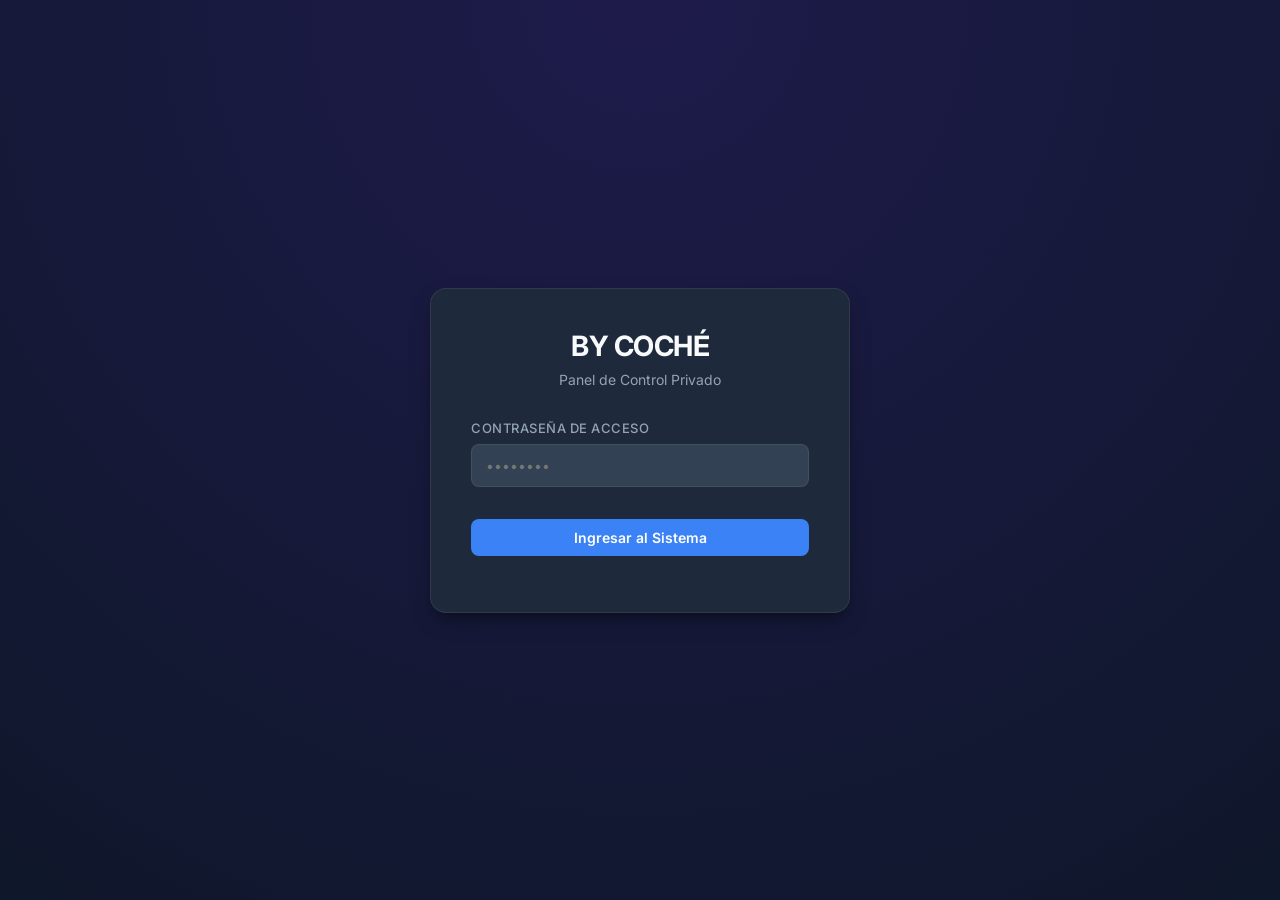
==== admin.html @ c4608d50 "Update admin.html" ====
<!DOCTYPE html>
<html lang="es">
<head>
<meta charset="UTF-8">
<meta name="viewport" content="width=device-width, initial-scale=1.0">
<title>BY COCHÉ — Panel de Administración</title>
<link rel="preconnect" href="https://fonts.googleapis.com">
<link href="https://fonts.googleapis.com/css2?family=Inter:wght@400;500;600;700&display=swap" rel="stylesheet">
<style>
  :root {
    --bg-main: #0f172a;
    --bg-card: #1e293b;
    --bg-input: #334155;
    --text-main: #f8fafc;
    --text-muted: #94a3b8;
    --accent: #3b82f6;
    --accent-hover: #2563eb;
    --success: #10b981;
    --danger: #ef4444;
    --border: rgba(255, 255, 255, 0.08);
  }

  * { box-sizing: border-box; }
  
  body {
    margin: 0;
    background-color: var(--bg-main);
    color: var(--text-main);
    font-family: 'Inter', sans-serif;
    -webkit-font-smoothing: antialiased;
  }

  /* ---------- PANTALLA DE LOGIN ---------- */
  #login-screen {
    min-height: 100vh;
    display: flex;
    align-items: center;
    justify-content: center;
    padding: 24px;
    background: radial-gradient(circle at top, #1e1b4b 0%, #0f172a 100%);
  }

  .login-card {
    background: var(--bg-card);
    border: 1px solid var(--border);
    padding: 40px;
    border-radius: 16px;
    width: 100%;
    max-width: 420px;
    box-shadow: 0 10px 25px -5px rgba(0, 0, 0, 0.3), 0 8px 10px -6px rgba(0, 0, 0, 0.3);
    text-align: center;
  }

  .login-card h1 {
    font-size: 28px;
    font-weight: 700;
    margin: 0 0 8px 0;
    letter-spacing: -0.5px;
  }

  .login-card p {
    color: var(--text-muted);
    font-size: 14px;
    margin: 0 0 32px 0;
  }

  /* ---------- LAYOUT PRINCIPAL ---------- */
  #admin-panel {
    max-width: 1200px;
    margin: 0 auto;
    padding: 40px 24px;
  }

  .header-actions {
    display: flex;
    justify-content: space-between;
    align-items: center;
    margin-bottom: 40px;
    border-bottom: 1px solid var(--border);
    padding-bottom: 20px;
  }

  .header-actions h2 {
    font-size: 24px;
    font-weight: 700;
    margin: 0;
    letter-spacing: -0.5px;
  }

  /* ---------- COMPONENTES DE CONTROL ---------- */
  .btn {
    font-family: inherit;
    font-size: 14px;
    font-weight: 600;
    padding: 10px 20px;
    border-radius: 8px;
    border: none;
    cursor: pointer;
    transition: all 0.2s ease;
    display: inline-flex;
    align-items: center;
    gap: 8px;
  }

  .btn-primary {
    background-color: var(--accent);
    color: #fff;
  }

  .btn-primary:hover {
    background-color: var(--accent-hover);
  }

  .btn-secondary {
    background-color: transparent;
    color: var(--text-main);
    border: 1px solid var(--border);
  }

  .btn-secondary:hover {
    background-color: rgba(255, 255, 255, 0.05);
  }

  .btn-danger {
    background-color: rgba(239, 68, 68, 0.15);
    color: #f87171;
  }

  .btn-danger:hover {
    background-color: var(--danger);
    color: #fff;
  }

  /* ---------- FORMULARIOS E INPUTS ---------- */
  .form-group {
    margin-bottom: 20px;
    display: flex;
    flex-direction: column;
    gap: 8px;
  }

  label {
    font-size: 13px;
    font-weight: 500;
    color: var(--text-muted);
    text-transform: uppercase;
    letter-spacing: 0.5px;
  }

  input, select, textarea {
    font-family: inherit;
    background-color: var(--bg-input);
    border: 1px solid var(--border);
    color: var(--text-main);
    padding: 12px 14px;
    border-radius: 8px;
    font-size: 14px;
    outline: none;
    transition: border-color 0.2s ease;
    width: 100%;
  }

  input:focus, select:focus, textarea:focus {
    border-color: var(--accent);
  }

  /* ---------- TABLA DE PRODUCTOS ---------- */
  .table-container {
    background-color: var(--bg-card);
    border: 1px solid var(--border);
    border-radius: 12px;
    overflow: hidden;
    box-shadow: 0 4px 6px -1px rgba(0, 0, 0, 0.1);
  }

  table {
    width: 100%;
    border-collapse: collapse;
    text-align: left;
    font-size: 14px;
  }

  th {
    background-color: rgba(0, 0, 0, 0.2);
    color: var(--text-muted);
    font-weight: 600;
    padding: 16px;
    border-bottom: 1px solid var(--border);
    text-transform: uppercase;
    font-size: 12px;
    letter-spacing: 0.5px;
  }

  td {
    padding: 16px;
    border-bottom: 1px solid var(--border);
    vertical-align: middle;
  }

  tr:last-child td {
    border-bottom: none;
  }

  tr:hover td {
    background-color: rgba(255, 255, 255, 0.02);
  }

  .img-preview {
    width: 48px;
    height: 48px;
    object-fit: cover;
    border-radius: 6px;
    background-color: var(--bg-input);
    border: 1px solid var(--border);
  }

  .badge {
    display: inline-flex;
    padding: 4px 8px;
    border-radius: 6px;
    font-size: 12px;
    font-weight: 500;
    text-transform: capitalize;
    background-color: rgba(255, 255, 255, 0.08);
  }

  .action-buttons {
    display: flex;
    gap: 8px;
  }

  /* ---------- MODAL ---------- */
  .modal-overlay {
    position: fixed;
    top: 0; left: 0; right: 0; bottom: 0;
    background-color: rgba(15, 23, 42, 0.8);
    backdrop-filter: blur(4px);
    display: flex;
    align-items: center;
    justify-content: center;
    z-index: 1000;
    opacity: 0; pointer-events: none;
    transition: opacity 0.2s ease;
    padding: 20px;
  }

  .modal-overlay.active {
    opacity: 1;
    pointer-events: auto;
  }

  .modal-content {
    background-color: var(--bg-card);
    border: 1px solid var(--border);
    border-radius: 16px;
    width: 100%;
    max-width: 550px;
    max-height: 90vh;
    overflow-y: auto;
    padding: 32px;
    box-shadow: 0 20px 25px -5px rgba(0, 0, 0, 0.5);
    position: relative;
  }

  .modal-header {
    display: flex;
    justify-content: space-between;
    align-items: center;
    margin-bottom: 24px;
  }

  .modal-header h3 {
    margin: 0;
    font-size: 20px;
    font-weight: 700;
    letter-spacing: -0.5px;
  }

  .modal-footer {
    display: flex;
    justify-content: flex-end;
    gap: 12px;
    margin-top: 32px;
  }

  .modal-msg {
    font-size: 13px;
    font-weight: 500;
    margin-top: 12px;
  }
  .modal-msg.error { color: var(--danger); }
  .modal-msg.ok { color: var(--success); }

  .loading-msg {
    text-align: center;
    padding: 40px;
    color: var(--text-muted);
    font-weight: 500;
  }
</style>
</head>
<body>

<div id="login-screen">
  <div class="login-card">
    <h1>BY COCHÉ</h1>
    <p>Panel de Control Privado</p>
    <div class="form-group" style="text-align: left;">
      <label for="pass-input">Contraseña de acceso</label>
      <input type="password" id="pass-input" placeholder="••••••••" onkeydown="if(event.key==='Enter') verifyLogin()">
    </div>
    <button class="btn btn-primary" onclick="verifyLogin()" style="width: 100%; justify-content: center; margin-top: 12px;">
      Ingresar al Sistema
    </button>
    <div id="login-err" class="modal-msg error" style="margin-top: 16px;"></div>
  </div>
</div>

<div id="admin-panel" style="display:none;">
  <div class="header-actions">
    <div>
      <h2>Gestión de Inventario</h2>
      <p style="color: var(--text-muted); margin: 4px 0 0 0; font-size: 14px;">Administra los artículos de tu catálogo en tiempo real.</p>
    </div>
    <button class="btn btn-primary" onclick="openCreateModal()">
      <svg width="16" height="16" viewBox="0 0 24 24" fill="none" stroke="currentColor" stroke-width="2.5"><line x1="12" y1="5" x2="12" y2="19"></line><line x1="5" y1="12" x2="19" y2="12"></line></svg>
      Agregar Producto
    </button>
  </div>

  <div class="table-container">
    <table id="products-table">
      <thead>
        <tr>
          <th style="width: 80px;">Imagen</th>
          <th>Artículo</th>
          <th>Categoría</th>
          <th>Precio</th>
          <th style="width: 100px;">Stock</th>
          <th style="width: 160px; text-align: right;">Acciones</th>
        </tr>
      </thead>
      <tbody id="table-body">
        </tbody>
    </table>
    <div id="loading-placeholder" class="loading-msg">Cargando productos de la base de datos...</div>
  </div>
</div>

<div class="modal-overlay" id="product-modal">
  <div class="modal-content">
    <div class="modal-header">
      <h3 id="modal-title">Editar Producto</h3>
      <button class="btn btn-secondary" onclick="closeModal()" style="padding: 6px 10px;">✕</button>
    </div>
    
    <input type="hidden" id="prod-id">
    
    <div class="form-group">
      <label for="prod-nombre">Nombre del Producto *</label>
      <input type="text" id="prod-nombre" placeholder="Ej. Sábanas de Algodón Premium">
    </div>

    <div style="display: grid; grid-template-columns: 1fr 1fr; gap: 16px;">
      <div class="form-group">
        <label for="prod-precio">Precio (₡) *</label>
        <input type="number" id="prod-precio" placeholder="0">
      </div>
      <div class="form-group">
        <label for="prod-stock">Unidades en Stock</label>
        <input type="number" id="prod-stock" placeholder="0">
      </div>
    </div>

    <div class="form-group">
      <label for="prod-categoria">Categoría del Artículo</label>
      <select id="prod-categoria">
        <option value="ropa-cama">Ropa de Cama</option>
        <option value="casual">Ropa Casual</option>
        <option value="deportiva">Ropa Deportiva</option>
        <option value="otros">Otros Textiles</option>
      </select>
    </div>

    <div class="form-group">
      <label for="prod-imagen">URL de la Imagen (Enlace Directo ImgBB)</label>
      <input type="text" id="prod-imagen" placeholder="https://i.ibb.co/.../imagen.jpg">
    </div>

    <div class="form-group">
      <label for="prod-descripcion">Descripción del Artículo</label>
      <textarea id="prod-descripcion" rows="3" placeholder="Detalles, tallas, materiales disponibles..."></textarea>
    </div>

    <div id="modal-msg" class="modal-msg"></div>

    <div class="modal-footer">
      <button class="btn btn-secondary" onclick="closeModal()">Cancelar</button>
      <button class="btn btn-primary" onclick="saveProduct()">Guardar Cambios</button>
    </div>
  </div>
</div>

<script>
  // Cambiar esta URL por la de tu túnel activo de Cloudflare cuando se reinicie
  const API_URL = "https://lex-salas.github.io/By-Coch-/api/products"; 

  function verifyLogin(){
    const pass = document.getElementById('pass-input').value;
    if(pass === "coché2024" || pass === "coché2026"){ 
      document.getElementById('login-screen').style.display = 'none';
      document.getElementById('admin-panel').style.display = 'block';
      loadProducts();
    } else {
      document.getElementById('login-err').textContent = "Contraseña incorrecta. Inténtalo de nuevo.";
    }
  }

  async function loadProducts(){
    const tbody = document.getElementById('table-body');
    const placeholder = document.getElementById('loading-placeholder');
    try {
      const res = await fetch(API_URL);
      if(!res.ok) throw new Error('No se pudo mapear la respuesta');
      const products = await res.json();
      
      tbody.innerHTML = '';
      placeholder.style.display = 'none';

      if(products.length === 0){
        tbody.innerHTML = `<tr><td colspan="6" style="text-align:center; color:var(--text-muted); padding:32px;">No hay productos registrados en el inventario.</td></tr>`;
        return;
      }

      products.forEach(p => {
        const tr = document.createElement('tr');
        tr.innerHTML = `
          <td><img src="${p.imagen || 'https://via.placeholder.com/150'}" class="img-preview" alt=""></td>
          <td style="font-weight:600;">${p.nombre}</td>
          <td><span class="badge">${p.categoria || 'Textil'}</span></td>
          <td style="font-weight:600; color:var(--success)">₡${Number(p.precio).toLocaleString()}</td>
          <td><span style="font-weight:500; color: ${p.stock > 0 ? 'var(--text-main)' : 'var(--danger)'}">${p.stock ?? 0} uds</span></td>
          <td style="text-align: right;">
            <div class="action-buttons" style="justify-content: flex-end;">
              <button class="btn btn-secondary" style="padding: 6px 12px; font-size:12px;" onclick="openEditModal('${p.id}', '${escapeHtml(p.nombre)}', ${p.precio}, '${p.categoria || ''}', '${p.imagen || ''}', '${escapeHtml(p.descripcion || '')}', ${p.stock ?? ''})">Editar</button>
              <button class="btn btn-danger" style="padding: 6px 12px; font-size:12px;" onclick="deleteProduct('${p.id}')">Eliminar</button>
            </div>
          </td>
        `;
        tbody.appendChild(tr);
      });
    } catch(err) {
      console.error(err);
      placeholder.textContent = 'Error al conectar con el servidor backend. Revisa el túnel de Cloudflare.';
      placeholder.className = 'loading-msg error';
    }
  }

  function openCreateModal(){
    document.getElementById('modal-title').textContent = 'Agregar Nuevo Artículo';
    document.getElementById('prod-id').value = '';
    document.getElementById('prod-nombre').value = '';
    document.getElementById('prod-precio').value = '';
    document.getElementById('prod-stock').value = '';
    document.getElementById('prod-categoria').value = 'ropa-cama';
    document.getElementById('prod-imagen').value = '';
    document.getElementById('prod-descripcion').value = '';
    document.getElementById('modal-msg').textContent = '';
    document.getElementById('product-modal').classList.add('active');
  }

  function openEditModal(id, nombre, precio, categoria, imagen, descripcion, stock){
    document.getElementById('modal-title').textContent = 'Modificar Artículo';
    document.getElementById('prod-id').value = id;
    document.getElementById('prod-nombre').value = nombre;
    document.getElementById('prod-precio').value = precio;
    document.getElementById('prod-stock').value = stock !== 'undefined' ? stock : '';
    document.getElementById('prod-categoria').value = categoria || 'ropa-cama';
    document.getElementById('prod-imagen').value = imagen;
    document.getElementById('prod-descripcion').value = descripcion !== 'undefined' ? descripcion : '';
    document.getElementById('modal-msg').textContent = '';
    document.getElementById('product-modal').classList.add('active');
  }

  function closeModal(){
    document.getElementById('product-modal').classList.remove('active');
  }

  async function saveProduct(){
    const id = document.getElementById('prod-id').value;
    const nombre = document.getElementById('prod-nombre').value.trim();
    const precio = document.getElementById('prod-precio').value;
    const stockVal = document.getElementById('prod-stock').value;
    const categoria = document.getElementById('prod-categoria').value;
    const imagen = document.getElementById('prod-imagen').value.trim();
    const descripcion = document.getElementById('prod-descripcion').value.trim();
    const msgEl = document.getElementById('modal-msg');

    if(!nombre || !precio){
      msgEl.textContent = 'El nombre y el precio son obligatorios';
      msgEl.className = 'modal-msg error';
      return;
    }

    const payload = { nombre, precio: Number(precio), categoria, imagen, descripcion };
    if(stockVal !== '') payload.stock = Number(stockVal);

    try {
      msgEl.textContent = 'Guardando en la base de datos...';
      msgEl.className = 'modal-msg';

      const url = id ? `${API_URL}/${id}` : API_URL;
      const method = id ? 'PUT' : 'POST';

      const res = await fetch(url, {
        method,
        headers: { 'Content-Type': 'application/json' },
        body: JSON.stringify(payload)
      });

      if(!res.ok) throw new Error('Error en el guardado HTTP');

      msgEl.textContent = '¡Cambios guardados con éxito! ✓';
      msgEl.className = 'modal-msg ok';
      await loadProducts();
      setTimeout(closeModal, 600);
    } catch(err) {
      console.error(err);
      msgEl.textContent = 'Error crítico al procesar. Verifica el estado de la API.';
      msgEl.className = 'modal-msg error';
    }
  }

  async function deleteProduct(id){
    if(!confirm('¿Estás seguro de que deseas eliminar permanentemente este artículo?')) return;
    try {
      const res = await fetch(`${API_URL}/${id}`, { method: 'DELETE' });
      if(!res.ok) throw new Error('Error al remover el nodo');
      await loadProducts();
    } catch(err) {
      console.error(err);
      alert('Imposible eliminar el artículo. Confirma la conexión con tu VPS.');
    }
  }

  function escapeHtml(str) {
    if(!str) return '';
    return str.replace(/&/g, "&amp;").replace(/</g, "&lt;").replace(/>/g, "&gt;").replace(/"/g, "&quot;").replace(/'/g, "&#039;");
  }
</script>
</body>
</html>
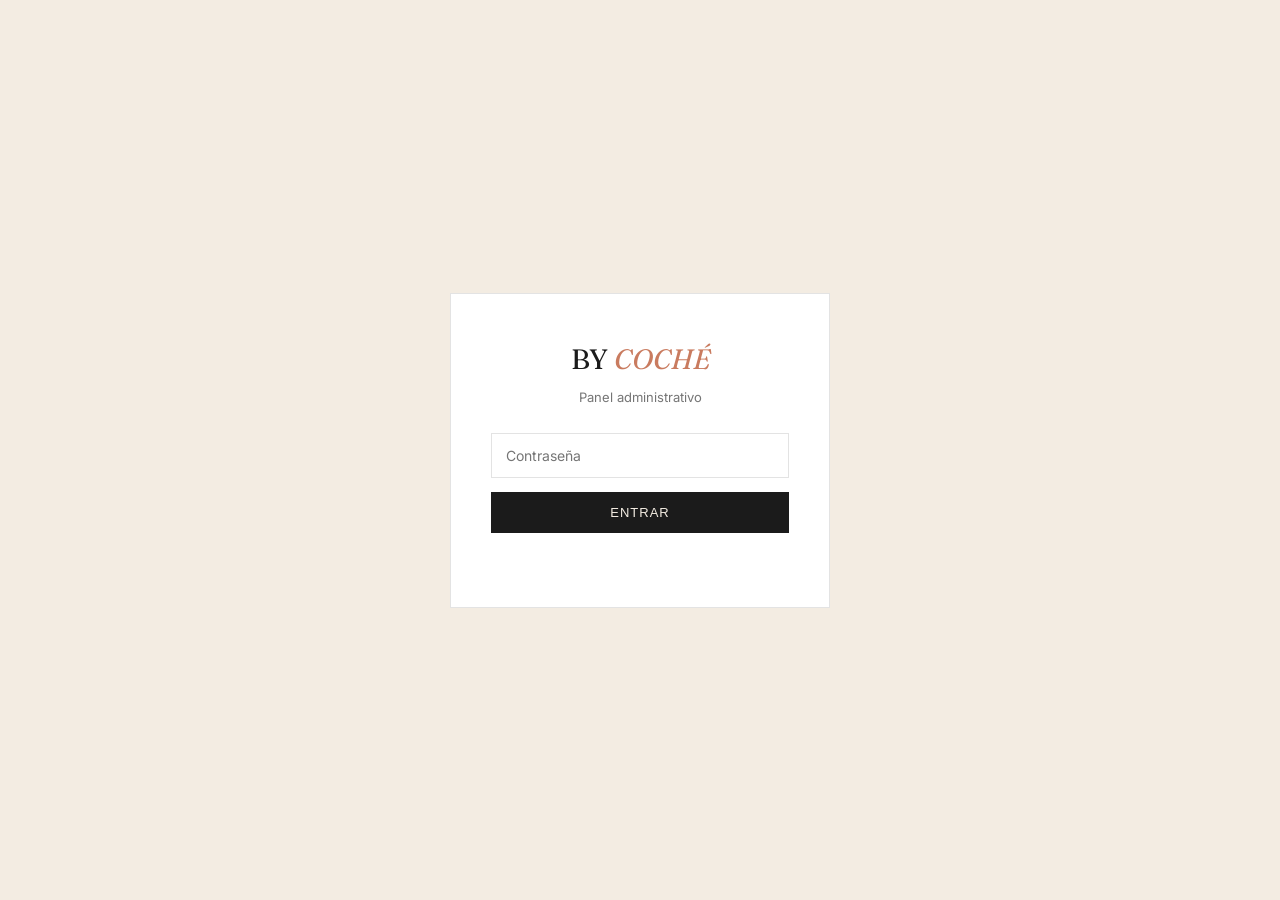
==== commit ca89bd88: "Refactor admin panel HTML structure and styles" ====
--- a/admin.html
+++ b/admin.html
@@ -3,510 +3,450 @@
 <head>
 <meta charset="UTF-8">
 <meta name="viewport" content="width=device-width, initial-scale=1.0">
-<title>BY COCHÉ — Panel de Administración</title>
+<title>BY COCHÉ — Panel Admin</title>
 <link rel="preconnect" href="https://fonts.googleapis.com">
-<link href="https://fonts.googleapis.com/css2?family=Inter:wght@400;500;600;700&display=swap" rel="stylesheet">
+<link href="https://fonts.googleapis.com/css2?family=Fraunces:ital,opsz,wght@0,9..144,400..700;1,9..144,400..500&family=Inter:wght@400;500;600;700&display=swap" rel="stylesheet">
 <style>
-  :root {
-    --bg-main: #0f172a;
-    --bg-card: #1e293b;
-    --bg-input: #334155;
-    --text-main: #f8fafc;
-    --text-muted: #94a3b8;
-    --accent: #3b82f6;
-    --accent-hover: #2563eb;
-    --success: #10b981;
-    --danger: #ef4444;
-    --border: rgba(255, 255, 255, 0.08);
-  }
-
-  * { box-sizing: border-box; }
-  
-  body {
-    margin: 0;
-    background-color: var(--bg-main);
-    color: var(--text-main);
-    font-family: 'Inter', sans-serif;
-    -webkit-font-smoothing: antialiased;
-  }
-
-  /* ---------- PANTALLA DE LOGIN ---------- */
-  #login-screen {
-    min-height: 100vh;
-    display: flex;
-    align-items: center;
-    justify-content: center;
-    padding: 24px;
-    background: radial-gradient(circle at top, #1e1b4b 0%, #0f172a 100%);
-  }
-
-  .login-card {
-    background: var(--bg-card);
-    border: 1px solid var(--border);
-    padding: 40px;
-    border-radius: 16px;
-    width: 100%;
-    max-width: 420px;
-    box-shadow: 0 10px 25px -5px rgba(0, 0, 0, 0.3), 0 8px 10px -6px rgba(0, 0, 0, 0.3);
-    text-align: center;
-  }
-
-  .login-card h1 {
-    font-size: 28px;
-    font-weight: 700;
-    margin: 0 0 8px 0;
-    letter-spacing: -0.5px;
-  }
-
-  .login-card p {
-    color: var(--text-muted);
-    font-size: 14px;
-    margin: 0 0 32px 0;
-  }
-
-  /* ---------- LAYOUT PRINCIPAL ---------- */
-  #admin-panel {
-    max-width: 1200px;
-    margin: 0 auto;
-    padding: 40px 24px;
-  }
-
-  .header-actions {
-    display: flex;
-    justify-content: space-between;
-    align-items: center;
-    margin-bottom: 40px;
-    border-bottom: 1px solid var(--border);
-    padding-bottom: 20px;
-  }
-
-  .header-actions h2 {
-    font-size: 24px;
-    font-weight: 700;
-    margin: 0;
-    letter-spacing: -0.5px;
-  }
-
-  /* ---------- COMPONENTES DE CONTROL ---------- */
-  .btn {
-    font-family: inherit;
-    font-size: 14px;
-    font-weight: 600;
-    padding: 10px 20px;
-    border-radius: 8px;
-    border: none;
-    cursor: pointer;
-    transition: all 0.2s ease;
-    display: inline-flex;
-    align-items: center;
-    gap: 8px;
-  }
-
-  .btn-primary {
-    background-color: var(--accent);
-    color: #fff;
-  }
-
-  .btn-primary:hover {
-    background-color: var(--accent-hover);
-  }
-
-  .btn-secondary {
-    background-color: transparent;
-    color: var(--text-main);
-    border: 1px solid var(--border);
-  }
-
-  .btn-secondary:hover {
-    background-color: rgba(255, 255, 255, 0.05);
-  }
-
-  .btn-danger {
-    background-color: rgba(239, 68, 68, 0.15);
-    color: #f87171;
-  }
-
-  .btn-danger:hover {
-    background-color: var(--danger);
-    color: #fff;
-  }
-
-  /* ---------- FORMULARIOS E INPUTS ---------- */
-  .form-group {
-    margin-bottom: 20px;
-    display: flex;
-    flex-direction: column;
-    gap: 8px;
-  }
-
-  label {
-    font-size: 13px;
-    font-weight: 500;
-    color: var(--text-muted);
-    text-transform: uppercase;
-    letter-spacing: 0.5px;
-  }
-
-  input, select, textarea {
-    font-family: inherit;
-    background-color: var(--bg-input);
-    border: 1px solid var(--border);
-    color: var(--text-main);
-    padding: 12px 14px;
-    border-radius: 8px;
-    font-size: 14px;
-    outline: none;
-    transition: border-color 0.2s ease;
-    width: 100%;
-  }
-
-  input:focus, select:focus, textarea:focus {
-    border-color: var(--accent);
-  }
-
-  /* ---------- TABLA DE PRODUCTOS ---------- */
-  .table-container {
-    background-color: var(--bg-card);
-    border: 1px solid var(--border);
-    border-radius: 12px;
-    overflow: hidden;
-    box-shadow: 0 4px 6px -1px rgba(0, 0, 0, 0.1);
-  }
-
-  table {
-    width: 100%;
-    border-collapse: collapse;
-    text-align: left;
-    font-size: 14px;
-  }
-
-  th {
-    background-color: rgba(0, 0, 0, 0.2);
-    color: var(--text-muted);
-    font-weight: 600;
-    padding: 16px;
-    border-bottom: 1px solid var(--border);
-    text-transform: uppercase;
-    font-size: 12px;
-    letter-spacing: 0.5px;
-  }
-
-  td {
-    padding: 16px;
-    border-bottom: 1px solid var(--border);
-    vertical-align: middle;
-  }
-
-  tr:last-child td {
-    border-bottom: none;
-  }
-
-  tr:hover td {
-    background-color: rgba(255, 255, 255, 0.02);
-  }
-
-  .img-preview {
-    width: 48px;
-    height: 48px;
-    object-fit: cover;
-    border-radius: 6px;
-    background-color: var(--bg-input);
-    border: 1px solid var(--border);
-  }
-
-  .badge {
-    display: inline-flex;
-    padding: 4px 8px;
-    border-radius: 6px;
-    font-size: 12px;
-    font-weight: 500;
-    text-transform: capitalize;
-    background-color: rgba(255, 255, 255, 0.08);
-  }
-
-  .action-buttons {
-    display: flex;
-    gap: 8px;
-  }
+  :root{
+    --ink:#1B1B1B;
+    --bone:#F3ECE2;
+    --clay:#C97B5F;
+    --sage:#8A9A82;
+    --gold:#C9A66B;
+    --line: rgba(27,27,27,0.12);
+    --danger:#B5483D;
+  }
+  *{box-sizing:border-box;}
+  body{
+    margin:0;
+    background:var(--bone);
+    color:var(--ink);
+    font-family:'Inter',sans-serif;
+  }
+  a{color:inherit;}
+
+  /* ---------- LOGIN ---------- */
+  #login-screen{
+    min-height:100vh;
+    display:flex;
+    align-items:center;
+    justify-content:center;
+    padding:20px;
+  }
+  .login-box{
+    background:#fff;
+    border:1px solid var(--line);
+    padding:48px 40px;
+    width:100%;
+    max-width:380px;
+    text-align:center;
+  }
+  .login-box .logo{
+    font-family:'Fraunces',serif;
+    font-size:28px;
+    margin-bottom:6px;
+  }
+  .login-box .logo em{color:var(--clay); font-style:italic; font-weight:400;}
+  .login-box p{font-size:13px; opacity:0.6; margin-bottom:28px;}
+  .login-box input{
+    width:100%;
+    padding:13px 14px;
+    border:1px solid var(--line);
+    font-size:14px;
+    margin-bottom:14px;
+    font-family:'Inter',sans-serif;
+  }
+  .login-box button{
+    width:100%;
+    padding:13px;
+    background:var(--ink);
+    color:var(--bone);
+    border:none;
+    font-size:13px;
+    letter-spacing:1px;
+    text-transform:uppercase;
+    cursor:pointer;
+    transition:background .2s;
+  }
+  .login-box button:hover{background:var(--clay);}
+  .login-error{color:var(--danger); font-size:12px; margin-top:10px; min-height:16px;}
+
+  /* ---------- ADMIN APP ---------- */
+  #admin-app{display:none;}
+  header{
+    display:flex;
+    justify-content:space-between;
+    align-items:center;
+    padding:22px 5vw;
+    border-bottom:1px solid var(--line);
+    background:#fff;
+  }
+  header .logo{font-family:'Fraunces',serif; font-size:22px;}
+  header .logo em{color:var(--clay); font-style:italic; font-weight:400;}
+  header .actions{display:flex; gap:12px; align-items:center;}
+  .btn{
+    padding:10px 18px;
+    font-size:12px;
+    letter-spacing:0.5px;
+    text-transform:uppercase;
+    border:1px solid var(--ink);
+    background:transparent;
+    color:var(--ink);
+    cursor:pointer;
+    transition:.2s;
+    border-radius:2px;
+  }
+  .btn:hover{background:var(--ink); color:var(--bone);}
+  .btn-primary{background:var(--ink); color:var(--bone);}
+  .btn-primary:hover{background:var(--clay); border-color:var(--clay);}
+  .btn-danger{border-color:var(--danger); color:var(--danger);}
+  .btn-danger:hover{background:var(--danger); color:#fff;}
+
+  main{padding:36px 5vw 80px;}
+
+  .toolbar{
+    display:flex;
+    justify-content:space-between;
+    align-items:center;
+    margin-bottom:24px;
+    flex-wrap:wrap;
+    gap:12px;
+  }
+  .toolbar h1{font-family:'Fraunces',serif; font-weight:500; font-size:26px; margin:0;}
+  .toolbar .status{font-size:12px; opacity:0.55;}
+
+  table{
+    width:100%;
+    border-collapse:collapse;
+    background:#fff;
+    border:1px solid var(--line);
+  }
+  th, td{
+    padding:14px 16px;
+    text-align:left;
+    font-size:13px;
+    border-bottom:1px solid var(--line);
+  }
+  th{
+    text-transform:uppercase;
+    letter-spacing:0.5px;
+    font-size:11px;
+    opacity:0.55;
+    background:#FBF8F4;
+  }
+  td.actions-cell{display:flex; gap:8px;}
+  .mini-btn{
+    font-size:11px;
+    padding:6px 10px;
+    border:1px solid var(--line);
+    background:transparent;
+    cursor:pointer;
+    border-radius:2px;
+    transition:.2s;
+  }
+  .mini-btn:hover{background:var(--ink); color:var(--bone); border-color:var(--ink);}
+  .mini-btn.danger:hover{background:var(--danger); border-color:var(--danger);}
+  .thumb{
+    width:42px; height:42px;
+    object-fit:cover;
+    background:var(--sage);
+    border-radius:2px;
+  }
+  .cat-tag{
+    font-size:10px;
+    text-transform:uppercase;
+    letter-spacing:0.5px;
+    padding:3px 8px;
+    border-radius:2px;
+    background:var(--bone);
+    border:1px solid var(--line);
+  }
+  .empty-row td{text-align:center; opacity:0.5; padding:40px;}
 
   /* ---------- MODAL ---------- */
-  .modal-overlay {
-    position: fixed;
-    top: 0; left: 0; right: 0; bottom: 0;
-    background-color: rgba(15, 23, 42, 0.8);
-    backdrop-filter: blur(4px);
-    display: flex;
-    align-items: center;
-    justify-content: center;
-    z-index: 1000;
-    opacity: 0; pointer-events: none;
-    transition: opacity 0.2s ease;
-    padding: 20px;
-  }
-
-  .modal-overlay.active {
-    opacity: 1;
-    pointer-events: auto;
-  }
-
-  .modal-content {
-    background-color: var(--bg-card);
-    border: 1px solid var(--border);
-    border-radius: 16px;
-    width: 100%;
-    max-width: 550px;
-    max-height: 90vh;
-    overflow-y: auto;
-    padding: 32px;
-    box-shadow: 0 20px 25px -5px rgba(0, 0, 0, 0.5);
-    position: relative;
-  }
-
-  .modal-header {
-    display: flex;
-    justify-content: space-between;
-    align-items: center;
-    margin-bottom: 24px;
-  }
-
-  .modal-header h3 {
-    margin: 0;
-    font-size: 20px;
-    font-weight: 700;
-    letter-spacing: -0.5px;
-  }
-
-  .modal-footer {
-    display: flex;
-    justify-content: flex-end;
-    gap: 12px;
-    margin-top: 32px;
-  }
-
-  .modal-msg {
-    font-size: 13px;
-    font-weight: 500;
-    margin-top: 12px;
-  }
-  .modal-msg.error { color: var(--danger); }
-  .modal-msg.ok { color: var(--success); }
-
-  .loading-msg {
-    text-align: center;
-    padding: 40px;
-    color: var(--text-muted);
-    font-weight: 500;
+  .modal-overlay{
+    display:none;
+    position:fixed; inset:0;
+    background:rgba(27,27,27,0.5);
+    align-items:center;
+    justify-content:center;
+    padding:20px;
+    z-index:50;
+  }
+  .modal-overlay.open{display:flex;}
+  .modal{
+    background:#fff;
+    width:100%;
+    max-width:460px;
+    padding:32px;
+  }
+  .modal h2{font-family:'Fraunces',serif; font-weight:500; font-size:22px; margin:0 0 22px;}
+  .field{margin-bottom:16px;}
+  .field label{
+    display:block;
+    font-size:11px;
+    text-transform:uppercase;
+    letter-spacing:0.5px;
+    opacity:0.6;
+    margin-bottom:6px;
+  }
+  .field input, .field select, .field textarea{
+    width:100%;
+    padding:11px 12px;
+    border:1px solid var(--line);
+    font-size:14px;
+    font-family:'Inter',sans-serif;
+  }
+  .field textarea{resize:vertical; min-height:60px;}
+  .modal-actions{display:flex; gap:10px; margin-top:24px;}
+  .modal-actions .btn{flex:1; text-align:center;}
+  .modal-msg{font-size:12px; margin-top:10px; min-height:16px;}
+  .modal-msg.error{color:var(--danger);}
+  .modal-msg.ok{color:var(--sage);}
+
+  @media (max-width:720px){
+    table, thead, tbody, th, td, tr{display:block;}
+    thead{display:none;}
+    tr{border:1px solid var(--line); margin-bottom:12px; background:#fff;}
+    td{border:none; display:flex; justify-content:space-between; gap:10px;}
+    td::before{content:attr(data-label); font-size:10px; text-transform:uppercase; opacity:0.5;}
+    td.actions-cell{justify-content:flex-end;}
   }
 </style>
 </head>
 <body>
 
+<!-- ============ LOGIN ============ -->
 <div id="login-screen">
-  <div class="login-card">
-    <h1>BY COCHÉ</h1>
-    <p>Panel de Control Privado</p>
-    <div class="form-group" style="text-align: left;">
-      <label for="pass-input">Contraseña de acceso</label>
-      <input type="password" id="pass-input" placeholder="••••••••" onkeydown="if(event.key==='Enter') verifyLogin()">
-    </div>
-    <button class="btn btn-primary" onclick="verifyLogin()" style="width: 100%; justify-content: center; margin-top: 12px;">
-      Ingresar al Sistema
-    </button>
-    <div id="login-err" class="modal-msg error" style="margin-top: 16px;"></div>
+  <div class="login-box">
+    <div class="logo">BY <em>COCHÉ</em></div>
+    <p>Panel administrativo</p>
+    <input type="password" id="login-password" placeholder="Contraseña" autocomplete="off">
+    <button onclick="tryLogin()">Entrar</button>
+    <div class="login-error" id="login-error"></div>
   </div>
 </div>
 
-<div id="admin-panel" style="display:none;">
-  <div class="header-actions">
-    <div>
-      <h2>Gestión de Inventario</h2>
-      <p style="color: var(--text-muted); margin: 4px 0 0 0; font-size: 14px;">Administra los artículos de tu catálogo en tiempo real.</p>
-    </div>
-    <button class="btn btn-primary" onclick="openCreateModal()">
-      <svg width="16" height="16" viewBox="0 0 24 24" fill="none" stroke="currentColor" stroke-width="2.5"><line x1="12" y1="5" x2="12" y2="19"></line><line x1="5" y1="12" x2="19" y2="12"></line></svg>
-      Agregar Producto
-    </button>
-  </div>
-
-  <div class="table-container">
-    <table id="products-table">
+<!-- ============ ADMIN APP ============ -->
+<div id="admin-app">
+  <header>
+    <div class="logo">BY <em>COCHÉ</em> · Admin</div>
+    <div class="actions">
+      <span class="toolbar status" id="api-status"></span>
+      <button class="btn" onclick="logout()">Salir</button>
+    </div>
+  </header>
+
+  <main>
+    <div class="toolbar">
+      <h1>Productos</h1>
+      <button class="btn btn-primary" onclick="openModal()">+ Nuevo producto</button>
+    </div>
+
+    <table>
       <thead>
         <tr>
-          <th style="width: 80px;">Imagen</th>
-          <th>Artículo</th>
+          <th>Img</th>
+          <th>Nombre</th>
           <th>Categoría</th>
           <th>Precio</th>
-          <th style="width: 100px;">Stock</th>
-          <th style="width: 160px; text-align: right;">Acciones</th>
+          <th>Stock</th>
+          <th>Acciones</th>
         </tr>
       </thead>
-      <tbody id="table-body">
-        </tbody>
+      <tbody id="product-rows">
+        <tr class="empty-row"><td colspan="6">Cargando productos…</td></tr>
+      </tbody>
     </table>
-    <div id="loading-placeholder" class="loading-msg">Cargando productos de la base de datos...</div>
+  </main>
+</div>
+
+<!-- ============ MODAL PRODUCTO ============ -->
+<div class="modal-overlay" id="modal-overlay">
+  <div class="modal">
+    <h2 id="modal-title">Nuevo producto</h2>
+    <input type="hidden" id="product-id">
+
+    <div class="field">
+      <label>Nombre</label>
+      <input type="text" id="f-nombre" placeholder="Camisa Columbia Azul">
+    </div>
+
+    <div class="field">
+      <label>Precio (₡)</label>
+      <input type="number" id="f-precio" placeholder="12000">
+    </div>
+
+    <div class="field">
+      <label>Categoría</label>
+      <select id="f-categoria">
+        <option value="moda">Moda</option>
+        <option value="anime">Colección Japón</option>
+        <option value="hogar">Hogar</option>
+      </select>
+    </div>
+
+    <div class="field">
+      <label>Imagen (URL o ruta, ej: images/camisa.jpg)</label>
+      <input type="text" id="f-imagen" placeholder="images/camisa-azul.jpg">
+    </div>
+
+    <div class="field">
+      <label>Stock disponible</label>
+      <input type="number" id="f-stock" placeholder="5">
+    </div>
+
+    <div class="field">
+      <label>Descripción (opcional)</label>
+      <textarea id="f-descripcion" placeholder="Detalles del producto..."></textarea>
+    </div>
+
+    <div class="modal-actions">
+      <button class="btn" onclick="closeModal()">Cancelar</button>
+      <button class="btn btn-primary" onclick="saveProduct()">Guardar</button>
+    </div>
+    <div class="modal-msg" id="modal-msg"></div>
   </div>
 </div>
 
-<div class="modal-overlay" id="product-modal">
-  <div class="modal-content">
-    <div class="modal-header">
-      <h3 id="modal-title">Editar Producto</h3>
-      <button class="btn btn-secondary" onclick="closeModal()" style="padding: 6px 10px;">✕</button>
-    </div>
-    
-    <input type="hidden" id="prod-id">
-    
-    <div class="form-group">
-      <label for="prod-nombre">Nombre del Producto *</label>
-      <input type="text" id="prod-nombre" placeholder="Ej. Sábanas de Algodón Premium">
-    </div>
-
-    <div style="display: grid; grid-template-columns: 1fr 1fr; gap: 16px;">
-      <div class="form-group">
-        <label for="prod-precio">Precio (₡) *</label>
-        <input type="number" id="prod-precio" placeholder="0">
-      </div>
-      <div class="form-group">
-        <label for="prod-stock">Unidades en Stock</label>
-        <input type="number" id="prod-stock" placeholder="0">
-      </div>
-    </div>
-
-    <div class="form-group">
-      <label for="prod-categoria">Categoría del Artículo</label>
-      <select id="prod-categoria">
-        <option value="ropa-cama">Ropa de Cama</option>
-        <option value="casual">Ropa Casual</option>
-        <option value="deportiva">Ropa Deportiva</option>
-        <option value="otros">Otros Textiles</option>
-      </select>
-    </div>
-
-    <div class="form-group">
-      <label for="prod-imagen">URL de la Imagen (Enlace Directo ImgBB)</label>
-      <input type="text" id="prod-imagen" placeholder="https://i.ibb.co/.../imagen.jpg">
-    </div>
-
-    <div class="form-group">
-      <label for="prod-descripcion">Descripción del Artículo</label>
-      <textarea id="prod-descripcion" rows="3" placeholder="Detalles, tallas, materiales disponibles..."></textarea>
-    </div>
-
-    <div id="modal-msg" class="modal-msg"></div>
-
-    <div class="modal-footer">
-      <button class="btn btn-secondary" onclick="closeModal()">Cancelar</button>
-      <button class="btn btn-primary" onclick="saveProduct()">Guardar Cambios</button>
-    </div>
-  </div>
-</div>
-
 <script>
-  // Cambiar esta URL por la de tu túnel activo de Cloudflare cuando se reinicie
-  const API_URL = "https://lex-salas.github.io/By-Coch-/api/products"; 
-
-  function verifyLogin(){
-    const pass = document.getElementById('pass-input').value;
-    if(pass === "coché2024" || pass === "coché2026"){ 
-      document.getElementById('login-screen').style.display = 'none';
-      document.getElementById('admin-panel').style.display = 'block';
-      loadProducts();
+  // 👉 Si el backend cambia de dominio/puerto, actualiza esta línea:
+  const API_URL = "https://receives-ralph-competitive-volt.trycloudflare.com/api/products";
+  const ADMIN_PASSWORD = "admin123456";
+
+  let productsCache = [];
+
+  // ---------- LOGIN ----------
+  function tryLogin(){
+    const pass = document.getElementById('login-password').value;
+    if(pass === ADMIN_PASSWORD){
+      sessionStorage.setItem('byCocheAdminAuth', 'ok');
+      showAdmin();
     } else {
-      document.getElementById('login-err').textContent = "Contraseña incorrecta. Inténtalo de nuevo.";
-    }
+      document.getElementById('login-error').textContent = 'Contraseña incorrecta';
+    }
+  }
+
+  document.getElementById('login-password').addEventListener('keydown', e => {
+    if(e.key === 'Enter') tryLogin();
+  });
+
+  function logout(){
+    sessionStorage.removeItem('byCocheAdminAuth');
+    document.getElementById('admin-app').style.display = 'none';
+    document.getElementById('login-screen').style.display = 'flex';
+    document.getElementById('login-password').value = '';
+  }
+
+  function showAdmin(){
+    document.getElementById('login-screen').style.display = 'none';
+    document.getElementById('admin-app').style.display = 'block';
+    loadProducts();
+  }
+
+  if(sessionStorage.getItem('byCocheAdminAuth') === 'ok'){
+    showAdmin();
+  }
+
+  // ---------- CARGAR PRODUCTOS ----------
+  const categoryLabels = { moda: 'Moda', anime: 'Colección Japón', hogar: 'Hogar' };
+
+  function formatPriceCRC(n){
+    return '₡' + Number(n || 0).toLocaleString('es-CR');
   }
 
   async function loadProducts(){
-    const tbody = document.getElementById('table-body');
-    const placeholder = document.getElementById('loading-placeholder');
-    try {
+    const statusEl = document.getElementById('api-status');
+    const rowsEl = document.getElementById('product-rows');
+    statusEl.textContent = 'Cargando...';
+    try{
       const res = await fetch(API_URL);
-      if(!res.ok) throw new Error('No se pudo mapear la respuesta');
-      const products = await res.json();
-      
-      tbody.innerHTML = '';
-      placeholder.style.display = 'none';
-
-      if(products.length === 0){
-        tbody.innerHTML = `<tr><td colspan="6" style="text-align:center; color:var(--text-muted); padding:32px;">No hay productos registrados en el inventario.</td></tr>`;
-        return;
-      }
-
-      products.forEach(p => {
-        const tr = document.createElement('tr');
-        tr.innerHTML = `
-          <td><img src="${p.imagen || 'https://via.placeholder.com/150'}" class="img-preview" alt=""></td>
-          <td style="font-weight:600;">${p.nombre}</td>
-          <td><span class="badge">${p.categoria || 'Textil'}</span></td>
-          <td style="font-weight:600; color:var(--success)">₡${Number(p.precio).toLocaleString()}</td>
-          <td><span style="font-weight:500; color: ${p.stock > 0 ? 'var(--text-main)' : 'var(--danger)'}">${p.stock ?? 0} uds</span></td>
-          <td style="text-align: right;">
-            <div class="action-buttons" style="justify-content: flex-end;">
-              <button class="btn btn-secondary" style="padding: 6px 12px; font-size:12px;" onclick="openEditModal('${p.id}', '${escapeHtml(p.nombre)}', ${p.precio}, '${p.categoria || ''}', '${p.imagen || ''}', '${escapeHtml(p.descripcion || '')}', ${p.stock ?? ''})">Editar</button>
-              <button class="btn btn-danger" style="padding: 6px 12px; font-size:12px;" onclick="deleteProduct('${p.id}')">Eliminar</button>
-            </div>
-          </td>
-        `;
-        tbody.appendChild(tr);
-      });
-    } catch(err) {
+      if(!res.ok) throw new Error('Respuesta no válida');
+      productsCache = await res.json();
+      renderRows();
+      statusEl.textContent = `${productsCache.length} producto${productsCache.length !== 1 ? 's' : ''} · conectado`;
+    }catch(err){
       console.error(err);
-      placeholder.textContent = 'Error al conectar con el servidor backend. Revisa el túnel de Cloudflare.';
-      placeholder.className = 'loading-msg error';
-    }
-  }
-
-  function openCreateModal(){
-    document.getElementById('modal-title').textContent = 'Agregar Nuevo Artículo';
-    document.getElementById('prod-id').value = '';
-    document.getElementById('prod-nombre').value = '';
-    document.getElementById('prod-precio').value = '';
-    document.getElementById('prod-stock').value = '';
-    document.getElementById('prod-categoria').value = 'ropa-cama';
-    document.getElementById('prod-imagen').value = '';
-    document.getElementById('prod-descripcion').value = '';
+      rowsEl.innerHTML = `<tr class="empty-row"><td colspan="6">No se pudo conectar con el backend. Revisa que la API esté activa.</td></tr>`;
+      statusEl.textContent = 'Sin conexión';
+    }
+  }
+
+  function renderRows(){
+    const rowsEl = document.getElementById('product-rows');
+    if(!productsCache.length){
+      rowsEl.innerHTML = `<tr class="empty-row"><td colspan="6">Aún no hay productos. Crea el primero con "+ Nuevo producto".</td></tr>`;
+      return;
+    }
+    rowsEl.innerHTML = productsCache.map(p => `
+      <tr>
+        <td data-label="Img"><img class="thumb" src="${p.imagen || ''}" onerror="this.style.opacity=0"></td>
+        <td data-label="Nombre">${p.nombre || ''}</td>
+        <td data-label="Categoría"><span class="cat-tag">${categoryLabels[p.categoria] || 'Moda'}</span></td>
+        <td data-label="Precio">${formatPriceCRC(p.precio)}</td>
+        <td data-label="Stock">${p.stock !== undefined ? p.stock : '—'}</td>
+        <td data-label="Acciones" class="actions-cell">
+          <button class="mini-btn" onclick="editProduct('${p.id}')">Editar</button>
+          <button class="mini-btn danger" onclick="deleteProduct('${p.id}')">Eliminar</button>
+        </td>
+      </tr>
+    `).join('');
+  }
+
+  // ---------- MODAL ----------
+  function openModal(){
+    document.getElementById('modal-title').textContent = 'Nuevo producto';
+    document.getElementById('product-id').value = '';
+    document.getElementById('f-nombre').value = '';
+    document.getElementById('f-precio').value = '';
+    document.getElementById('f-categoria').value = 'moda';
+    document.getElementById('f-imagen').value = '';
+    document.getElementById('f-stock').value = '';
+    document.getElementById('f-descripcion').value = '';
     document.getElementById('modal-msg').textContent = '';
-    document.getElementById('product-modal').classList.add('active');
-  }
-
-  function openEditModal(id, nombre, precio, categoria, imagen, descripcion, stock){
-    document.getElementById('modal-title').textContent = 'Modificar Artículo';
-    document.getElementById('prod-id').value = id;
-    document.getElementById('prod-nombre').value = nombre;
-    document.getElementById('prod-precio').value = precio;
-    document.getElementById('prod-stock').value = stock !== 'undefined' ? stock : '';
-    document.getElementById('prod-categoria').value = categoria || 'ropa-cama';
-    document.getElementById('prod-imagen').value = imagen;
-    document.getElementById('prod-descripcion').value = descripcion !== 'undefined' ? descripcion : '';
+    document.getElementById('modal-overlay').classList.add('open');
+  }
+
+  function closeModal(){
+    document.getElementById('modal-overlay').classList.remove('open');
+  }
+
+  function editProduct(id){
+    const p = productsCache.find(x => x.id === id);
+    if(!p) return;
+    document.getElementById('modal-title').textContent = 'Editar producto';
+    document.getElementById('product-id').value = p.id;
+    document.getElementById('f-nombre').value = p.nombre || '';
+    document.getElementById('f-precio').value = p.precio || '';
+    document.getElementById('f-categoria').value = p.categoria || 'moda';
+    document.getElementById('f-imagen').value = p.imagen || '';
+    document.getElementById('f-stock').value = p.stock !== undefined ? p.stock : '';
+    document.getElementById('f-descripcion').value = p.descripcion || '';
     document.getElementById('modal-msg').textContent = '';
-    document.getElementById('product-modal').classList.add('active');
-  }
-
-  function closeModal(){
-    document.getElementById('product-modal').classList.remove('active');
+    document.getElementById('modal-overlay').classList.add('open');
   }
 
   async function saveProduct(){
-    const id = document.getElementById('prod-id').value;
-    const nombre = document.getElementById('prod-nombre').value.trim();
-    const precio = document.getElementById('prod-precio').value;
-    const stockVal = document.getElementById('prod-stock').value;
-    const categoria = document.getElementById('prod-categoria').value;
-    const imagen = document.getElementById('prod-imagen').value.trim();
-    const descripcion = document.getElementById('prod-descripcion').value.trim();
+    const id = document.getElementById('product-id').value;
+    const nombre = document.getElementById('f-nombre').value.trim();
+    const precio = Number(document.getElementById('f-precio').value);
+    const categoria = document.getElementById('f-categoria').value;
+    const imagen = document.getElementById('f-imagen').value.trim();
+    const stockVal = document.getElementById('f-stock').value;
+    const descripcion = document.getElementById('f-descripcion').value.trim();
     const msgEl = document.getElementById('modal-msg');
 
     if(!nombre || !precio){
-      msgEl.textContent = 'El nombre y el precio son obligatorios';
+      msgEl.textContent = 'Nombre y precio son obligatorios';
       msgEl.className = 'modal-msg error';
       return;
     }
 
-    const payload = { nombre, precio: Number(precio), categoria, imagen, descripcion };
+    const payload = { nombre, precio, categoria, imagen, descripcion };
     if(stockVal !== '') payload.stock = Number(stockVal);
 
-    try {
-      msgEl.textContent = 'Guardando en la base de datos...';
+    try{
+      msgEl.textContent = 'Guardando...';
       msgEl.className = 'modal-msg';
 
       const url = id ? `${API_URL}/${id}` : API_URL;
@@ -518,35 +458,32 @@
         body: JSON.stringify(payload)
       });
 
-      if(!res.ok) throw new Error('Error en el guardado HTTP');
-
-      msgEl.textContent = '¡Cambios guardados con éxito! ✓';
+      if(!res.ok) throw new Error('Error al guardar');
+
+      msgEl.textContent = 'Guardado ✓';
       msgEl.className = 'modal-msg ok';
       await loadProducts();
-      setTimeout(closeModal, 600);
-    } catch(err) {
+      setTimeout(closeModal, 500);
+
+    }catch(err){
       console.error(err);
-      msgEl.textContent = 'Error crítico al procesar. Verifica el estado de la API.';
+      msgEl.textContent = 'No se pudo guardar. Revisa la conexión con el backend.';
       msgEl.className = 'modal-msg error';
     }
   }
 
   async function deleteProduct(id){
-    if(!confirm('¿Estás seguro de que deseas eliminar permanentemente este artículo?')) return;
-    try {
+    if(!confirm('¿Eliminar este producto? Esta acción no se puede deshacer.')) return;
+    try{
       const res = await fetch(`${API_URL}/${id}`, { method: 'DELETE' });
-      if(!res.ok) throw new Error('Error al remover el nodo');
+      if(!res.ok) throw new Error('Error al eliminar');
       await loadProducts();
-    } catch(err) {
+    }catch(err){
       console.error(err);
-      alert('Imposible eliminar el artículo. Confirma la conexión con tu VPS.');
-    }
-  }
-
-  function escapeHtml(str) {
-    if(!str) return '';
-    return str.replace(/&/g, "&amp;").replace(/</g, "&lt;").replace(/>/g, "&gt;").replace(/"/g, "&quot;").replace(/'/g, "&#039;");
+      alert('No se pudo eliminar el producto. Revisa la conexión con el backend.');
+    }
   }
 </script>
+
 </body>
 </html>
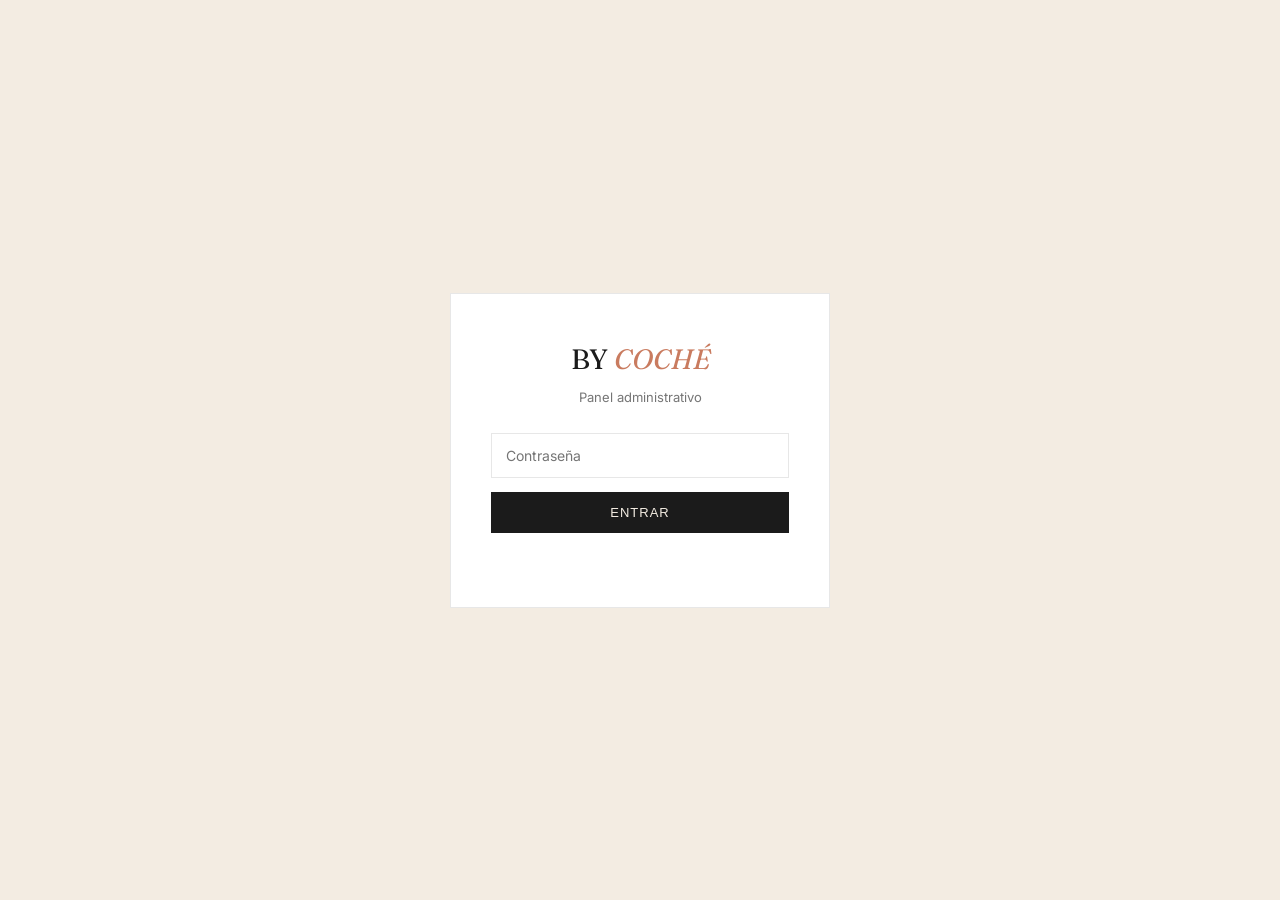
==== commit bcc7f5aa: "Refactor admin.html for improved layout and styles" ====
--- a/admin.html
+++ b/admin.html
@@ -13,210 +13,121 @@
     --clay:#C97B5F;
     --sage:#8A9A82;
     --gold:#C9A66B;
-    --line: rgba(27,27,27,0.12);
+    --line: rgba(27,27,27,0.10);
     --danger:#B5483D;
+    --panel-bg:#FBF8F4;
   }
   *{box-sizing:border-box;}
   body{
     margin:0;
-    background:var(--bone);
+    background:var(--panel-bg);
     color:var(--ink);
     font-family:'Inter',sans-serif;
   }
   a{color:inherit;}
 
-  /* ---------- LOGIN ---------- */
   #login-screen{
-    min-height:100vh;
-    display:flex;
-    align-items:center;
-    justify-content:center;
-    padding:20px;
-  }
-  .login-box{
-    background:#fff;
-    border:1px solid var(--line);
-    padding:48px 40px;
-    width:100%;
-    max-width:380px;
-    text-align:center;
-  }
-  .login-box .logo{
-    font-family:'Fraunces',serif;
-    font-size:28px;
-    margin-bottom:6px;
-  }
+    min-height:100vh; display:flex; align-items:center; justify-content:center;
+    padding:20px; background:var(--bone);
+  }
+  .login-box{ background:#fff; border:1px solid var(--line); padding:48px 40px; width:100%; max-width:380px; text-align:center; }
+  .login-box .logo{font-family:'Fraunces',serif; font-size:28px; margin-bottom:6px;}
   .login-box .logo em{color:var(--clay); font-style:italic; font-weight:400;}
   .login-box p{font-size:13px; opacity:0.6; margin-bottom:28px;}
-  .login-box input{
-    width:100%;
-    padding:13px 14px;
-    border:1px solid var(--line);
-    font-size:14px;
-    margin-bottom:14px;
-    font-family:'Inter',sans-serif;
-  }
-  .login-box button{
-    width:100%;
-    padding:13px;
-    background:var(--ink);
-    color:var(--bone);
-    border:none;
-    font-size:13px;
-    letter-spacing:1px;
-    text-transform:uppercase;
-    cursor:pointer;
-    transition:background .2s;
-  }
+  .login-box input{ width:100%; padding:13px 14px; border:1px solid var(--line); font-size:14px; margin-bottom:14px; font-family:'Inter',sans-serif; }
+  .login-box button{ width:100%; padding:13px; background:var(--ink); color:var(--bone); border:none; font-size:13px; letter-spacing:1px; text-transform:uppercase; cursor:pointer; transition:background .2s; }
   .login-box button:hover{background:var(--clay);}
   .login-error{color:var(--danger); font-size:12px; margin-top:10px; min-height:16px;}
 
-  /* ---------- ADMIN APP ---------- */
   #admin-app{display:none;}
-  header{
-    display:flex;
-    justify-content:space-between;
-    align-items:center;
-    padding:22px 5vw;
-    border-bottom:1px solid var(--line);
-    background:#fff;
-  }
-  header .logo{font-family:'Fraunces',serif; font-size:22px;}
-  header .logo em{color:var(--clay); font-style:italic; font-weight:400;}
-  header .actions{display:flex; gap:12px; align-items:center;}
-  .btn{
-    padding:10px 18px;
-    font-size:12px;
-    letter-spacing:0.5px;
-    text-transform:uppercase;
-    border:1px solid var(--ink);
-    background:transparent;
-    color:var(--ink);
-    cursor:pointer;
-    transition:.2s;
-    border-radius:2px;
-  }
+  .layout{display:flex; min-height:100vh;}
+
+  .sidebar{ width:260px; background:#fff; border-right:1px solid var(--line); display:flex; flex-direction:column; padding:24px 0; flex-shrink:0; }
+  .sidebar .brand{ display:flex; align-items:center; gap:10px; padding:0 22px 22px; border-bottom:1px solid var(--line); margin-bottom:18px; }
+  .brand-icon{ width:38px;height:38px;border-radius:8px; background:linear-gradient(135deg, var(--clay), var(--gold)); display:flex;align-items:center;justify-content:center; color:#fff;font-family:'Fraunces',serif;font-style:italic;font-size:18px; }
+  .brand-text .name{font-family:'Fraunces',serif; font-size:18px; line-height:1.1;}
+  .brand-text .sub{font-size:11px; opacity:0.55; text-transform:uppercase; letter-spacing:0.5px;}
+
+  .user-card{ margin:0 16px 20px; padding:14px; background:var(--bone); border-radius:8px; font-size:13px; }
+  .user-card .role{font-weight:600;}
+  .user-card .sub-role{font-size:11px; opacity:0.6;}
+  .status-dot{display:inline-flex; align-items:center; gap:6px; font-size:11px; color:var(--sage); margin-top:6px;}
+  .status-dot::before{content:""; width:7px;height:7px;border-radius:50%; background:var(--sage);}
+
+  .nav-item{ display:flex; align-items:center; justify-content:space-between; padding:12px 22px; font-size:14px; cursor:pointer; border-left:3px solid transparent; transition:.15s; }
+  .nav-item:hover{background:var(--bone);}
+  .nav-item.active{ border-left-color:var(--clay); background:var(--bone); font-weight:600; }
+  .nav-badge{ background:var(--sage); color:#fff; font-size:11px; padding:1px 7px; border-radius:10px; }
+
+  .sidebar-footer{ margin-top:auto; padding:16px 22px; border-top:1px solid var(--line); font-size:12px; }
+  .sidebar-footer .row{display:flex; justify-content:space-between; margin-bottom:4px; opacity:0.65;}
+  .logout-link{ display:block; margin-top:12px; color:var(--danger); cursor:pointer; font-weight:600; }
+
+  .main{flex:1; padding:32px 40px; overflow-x:auto;}
+  .main-header{ display:flex; justify-content:space-between; align-items:center; margin-bottom:28px; flex-wrap:wrap; gap:14px; }
+  .main-header h1{font-family:'Fraunces',serif; font-weight:500; font-size:28px; margin:0;}
+  .header-actions{display:flex; gap:10px; align-items:center;}
+  .pill{ display:flex; align-items:center; gap:6px; font-size:12px; opacity:0.7; }
+  .pill .dot{width:7px;height:7px;border-radius:50%; background:var(--sage);}
+
+  .btn{ padding:10px 18px; font-size:12px; letter-spacing:0.5px; text-transform:uppercase; border:1px solid var(--ink); background:transparent; color:var(--ink); cursor:pointer; transition:.2s; border-radius:6px; }
   .btn:hover{background:var(--ink); color:var(--bone);}
   .btn-primary{background:var(--ink); color:var(--bone);}
   .btn-primary:hover{background:var(--clay); border-color:var(--clay);}
-  .btn-danger{border-color:var(--danger); color:var(--danger);}
-  .btn-danger:hover{background:var(--danger); color:#fff;}
-
-  main{padding:36px 5vw 80px;}
-
-  .toolbar{
-    display:flex;
-    justify-content:space-between;
-    align-items:center;
-    margin-bottom:24px;
-    flex-wrap:wrap;
-    gap:12px;
-  }
-  .toolbar h1{font-family:'Fraunces',serif; font-weight:500; font-size:26px; margin:0;}
-  .toolbar .status{font-size:12px; opacity:0.55;}
-
-  table{
-    width:100%;
-    border-collapse:collapse;
-    background:#fff;
-    border:1px solid var(--line);
-  }
-  th, td{
-    padding:14px 16px;
-    text-align:left;
-    font-size:13px;
-    border-bottom:1px solid var(--line);
-  }
-  th{
-    text-transform:uppercase;
-    letter-spacing:0.5px;
-    font-size:11px;
-    opacity:0.55;
-    background:#FBF8F4;
-  }
-  td.actions-cell{display:flex; gap:8px;}
-  .mini-btn{
-    font-size:11px;
-    padding:6px 10px;
-    border:1px solid var(--line);
-    background:transparent;
-    cursor:pointer;
-    border-radius:2px;
-    transition:.2s;
-  }
-  .mini-btn:hover{background:var(--ink); color:var(--bone); border-color:var(--ink);}
+
+  .stats-grid{ display:grid; grid-template-columns:repeat(auto-fit, minmax(220px,1fr)); gap:18px; margin-bottom:32px; }
+  .stat-card{ background:#fff; border:1px solid var(--line); border-top:3px solid var(--sage); border-radius:8px; padding:20px; }
+  .stat-card.accent-clay{border-top-color:var(--clay);}
+  .stat-card.accent-gold{border-top-color:var(--gold);}
+  .stat-card.accent-danger{border-top-color:var(--danger);}
+  .stat-card .label{font-size:12px; opacity:0.6; margin-bottom:6px;}
+  .stat-card .value{font-family:'Fraunces',serif; font-size:26px;}
+  .stat-card .note{font-size:11px; opacity:0.5; margin-top:4px;}
+
+  .section-card{ background:#fff; border:1px solid var(--line); border-radius:8px; padding:24px; margin-bottom:24px; }
+  .section-card h2{font-family:'Fraunces',serif; font-weight:500; font-size:19px; margin:0 0 18px;}
+
+  table{width:100%; border-collapse:collapse;}
+  th, td{padding:13px 14px; text-align:left; font-size:13px; border-bottom:1px solid var(--line);}
+  th{text-transform:uppercase; letter-spacing:0.5px; font-size:10.5px; opacity:0.5;}
+  .thumb{width:38px; height:38px; object-fit:cover; border-radius:6px; background:var(--sage);}
+  .cat-tag{font-size:10px; text-transform:uppercase; padding:3px 8px; border-radius:4px; background:var(--bone); border:1px solid var(--line);}
+  .stock-low{color:var(--danger); font-weight:600;}
+  .mini-btn{ font-size:11px; padding:6px 10px; border:1px solid var(--line); background:transparent; cursor:pointer; border-radius:5px; transition:.2s; }
+  .mini-btn:hover{background:var(--ink); color:var(--bone);}
   .mini-btn.danger:hover{background:var(--danger); border-color:var(--danger);}
-  .thumb{
-    width:42px; height:42px;
-    object-fit:cover;
-    background:var(--sage);
-    border-radius:2px;
-  }
-  .cat-tag{
-    font-size:10px;
-    text-transform:uppercase;
-    letter-spacing:0.5px;
-    padding:3px 8px;
-    border-radius:2px;
-    background:var(--bone);
-    border:1px solid var(--line);
-  }
-  .empty-row td{text-align:center; opacity:0.5; padding:40px;}
-
-  /* ---------- MODAL ---------- */
-  .modal-overlay{
-    display:none;
-    position:fixed; inset:0;
-    background:rgba(27,27,27,0.5);
-    align-items:center;
-    justify-content:center;
-    padding:20px;
-    z-index:50;
-  }
+  .empty-row td{text-align:center; opacity:0.5; padding:36px;}
+
+  .field-grid{display:grid; grid-template-columns:1fr 1fr; gap:18px;}
+  .field label{display:block; font-size:11px; text-transform:uppercase; opacity:0.55; margin-bottom:6px;}
+  .field input, .field select, .field textarea{ width:100%; padding:11px 12px; border:1px solid var(--line); font-size:14px; font-family:'Inter',sans-serif; border-radius:6px; }
+  .field textarea{resize:vertical; min-height:60px;}
+
+  .modal-overlay{ display:none; position:fixed; inset:0; background:rgba(27,27,27,0.5); align-items:center; justify-content:center; padding:20px; z-index:50; }
   .modal-overlay.open{display:flex;}
-  .modal{
-    background:#fff;
-    width:100%;
-    max-width:460px;
-    padding:32px;
-  }
+  .modal{background:#fff; width:100%; max-width:460px; padding:32px; border-radius:8px;}
   .modal h2{font-family:'Fraunces',serif; font-weight:500; font-size:22px; margin:0 0 22px;}
-  .field{margin-bottom:16px;}
-  .field label{
-    display:block;
-    font-size:11px;
-    text-transform:uppercase;
-    letter-spacing:0.5px;
-    opacity:0.6;
-    margin-bottom:6px;
-  }
-  .field input, .field select, .field textarea{
-    width:100%;
-    padding:11px 12px;
-    border:1px solid var(--line);
-    font-size:14px;
-    font-family:'Inter',sans-serif;
-  }
-  .field textarea{resize:vertical; min-height:60px;}
+  .modal .field{margin-bottom:16px;}
   .modal-actions{display:flex; gap:10px; margin-top:24px;}
   .modal-actions .btn{flex:1; text-align:center;}
   .modal-msg{font-size:12px; margin-top:10px; min-height:16px;}
   .modal-msg.error{color:var(--danger);}
   .modal-msg.ok{color:var(--sage);}
 
-  @media (max-width:720px){
-    table, thead, tbody, th, td, tr{display:block;}
-    thead{display:none;}
-    tr{border:1px solid var(--line); margin-bottom:12px; background:#fff;}
-    td{border:none; display:flex; justify-content:space-between; gap:10px;}
-    td::before{content:attr(data-label); font-size:10px; text-transform:uppercase; opacity:0.5;}
-    td.actions-cell{justify-content:flex-end;}
+  .panel{display:none;}
+  .panel.active{display:block;}
+
+  .info-banner{ background:var(--bone); border:1px solid var(--line); border-radius:8px; padding:16px 18px; font-size:13px; line-height:1.5; opacity:0.85; }
+
+  @media (max-width:900px){
+    .sidebar{display:none;}
+    .main{padding:20px;}
+    .field-grid{grid-template-columns:1fr;}
   }
 </style>
 </head>
 <body>
 
-<!-- ============ LOGIN ============ -->
 <div id="login-screen">
   <div class="login-box">
     <div class="logo">BY <em>COCHÉ</em></div>
@@ -227,56 +138,145 @@
   </div>
 </div>
 
-<!-- ============ ADMIN APP ============ -->
 <div id="admin-app">
-  <header>
-    <div class="logo">BY <em>COCHÉ</em> · Admin</div>
-    <div class="actions">
-      <span class="toolbar status" id="api-status"></span>
-      <button class="btn" onclick="logout()">Salir</button>
-    </div>
-  </header>
-
-  <main>
-    <div class="toolbar">
-      <h1>Productos</h1>
-      <button class="btn btn-primary" onclick="openModal()">+ Nuevo producto</button>
-    </div>
-
-    <table>
-      <thead>
-        <tr>
-          <th>Img</th>
-          <th>Nombre</th>
-          <th>Categoría</th>
-          <th>Precio</th>
-          <th>Stock</th>
-          <th>Acciones</th>
-        </tr>
-      </thead>
-      <tbody id="product-rows">
-        <tr class="empty-row"><td colspan="6">Cargando productos…</td></tr>
-      </tbody>
-    </table>
-  </main>
+  <div class="layout">
+
+    <aside class="sidebar">
+      <div class="brand">
+        <div class="brand-icon">B</div>
+        <div class="brand-text">
+          <div class="name">BY Coché</div>
+          <div class="sub">Admin Panel</div>
+        </div>
+      </div>
+
+      <div class="user-card">
+        <div class="role">Administrador Principal</div>
+        <div class="sub-role">Acceso completo</div>
+        <div class="status-dot" id="status-dot">Conectado</div>
+      </div>
+
+      <div class="nav-item active" data-panel="dashboard" onclick="switchPanel('dashboard')"><span>📊 Dashboard</span></div>
+      <div class="nav-item" data-panel="productos" onclick="switchPanel('productos')"><span>📦 Productos</span><span class="nav-badge" id="nav-product-count">0</span></div>
+      <div class="nav-item" data-panel="pedidos" onclick="switchPanel('pedidos')"><span>🛒 Pedidos</span></div>
+      <div class="nav-item" data-panel="configuracion" onclick="switchPanel('configuracion')"><span>⚙️ Configuración</span></div>
+
+      <div class="sidebar-footer">
+        <div class="row"><span>Última sync:</span><span id="last-sync">—</span></div>
+        <div class="row"><span>Estado:</span><span id="sync-state" style="color:var(--sage);">—</span></div>
+        <span class="logout-link" onclick="logout()">Cerrar sesión</span>
+      </div>
+    </aside>
+
+    <main class="main">
+
+      <div class="panel active" id="panel-dashboard">
+        <div class="main-header">
+          <h1>Dashboard</h1>
+          <div class="header-actions">
+            <span class="pill"><span class="dot"></span> <span id="api-status-text">Conectado</span></span>
+            <button class="btn" onclick="loadProducts()">↻ Sincronizar</button>
+          </div>
+        </div>
+
+        <div class="stats-grid">
+          <div class="stat-card accent-sage">
+            <div class="label">Valor del Inventario</div>
+            <div class="value" id="stat-inventory-value">₡0</div>
+            <div class="note">Suma de precio × stock</div>
+          </div>
+          <div class="stat-card accent-clay">
+            <div class="label">Total Productos</div>
+            <div class="value" id="stat-total-products">0</div>
+            <div class="note">Sincronizado con Firebase</div>
+          </div>
+          <div class="stat-card accent-gold">
+            <div class="label">Unidades en Stock</div>
+            <div class="value" id="stat-total-stock">0</div>
+            <div class="note">Suma de todas las unidades</div>
+          </div>
+          <div class="stat-card accent-danger">
+            <div class="label">Alertas de Stock</div>
+            <div class="value" id="stat-low-stock">0</div>
+            <div class="note">Productos con 2 unidades o menos</div>
+          </div>
+        </div>
+
+        <div class="section-card">
+          <h2>Productos recientes</h2>
+          <table>
+            <thead><tr><th>Img</th><th>Nombre</th><th>Categoría</th><th>Precio</th><th>Stock</th></tr></thead>
+            <tbody id="dashboard-recent-rows"><tr class="empty-row"><td colspan="5">Cargando…</td></tr></tbody>
+          </table>
+        </div>
+
+        <div class="section-card">
+          <h2>Estado del sistema</h2>
+          <div class="stats-grid">
+            <div class="stat-card accent-sage">
+              <div class="label">Backend</div>
+              <div class="value" style="font-size:16px;">Firebase Firestore</div>
+            </div>
+            <div class="stat-card accent-clay">
+              <div class="label">Conexión</div>
+              <div class="value" style="font-size:16px;">Cloudflare Tunnel (HTTPS)</div>
+            </div>
+            <div class="stat-card accent-gold">
+              <div class="label">Hosting tienda</div>
+              <div class="value" style="font-size:16px;">GitHub Pages</div>
+            </div>
+          </div>
+        </div>
+      </div>
+
+      <div class="panel" id="panel-productos">
+        <div class="main-header">
+          <h1>Productos</h1>
+          <button class="btn btn-primary" onclick="openModal()">+ Nuevo producto</button>
+        </div>
+        <div class="section-card">
+          <table>
+            <thead><tr><th>Img</th><th>Nombre</th><th>Categoría</th><th>Precio</th><th>Stock</th><th>Acciones</th></tr></thead>
+            <tbody id="product-rows"><tr class="empty-row"><td colspan="6">Cargando productos…</td></tr></tbody>
+          </table>
+        </div>
+      </div>
+
+      <div class="panel" id="panel-pedidos">
+        <div class="main-header"><h1>Pedidos</h1></div>
+        <div class="info-banner">
+          Por ahora, los pedidos de BY COCHÉ se reciben directamente por <strong>WhatsApp</strong> y <strong>correo</strong> cuando un cliente completa el checkout en la tienda — no se guardan en una base de datos todavía.
+          <br><br>
+          Si quieres ver aquí un historial real de pedidos (cliente, productos, estado, pago), se puede agregar una colección <code>pedidos</code> en Firestore y conectar el checkout de la tienda para que guarde cada orden automáticamente. Es un paso adicional al que ya tenemos — dilo y lo construimos.
+        </div>
+      </div>
+
+      <div class="panel" id="panel-configuracion">
+        <div class="main-header"><h1>Configuración de la tienda</h1></div>
+        <div class="section-card">
+          <h2>Información básica</h2>
+          <div class="field-grid">
+            <div class="field"><label>Nombre de la tienda</label><input type="text" value="BY COCHÉ" disabled></div>
+            <div class="field"><label>Email de contacto</label><input type="text" value="asalasgonza@icloud.com" disabled></div>
+            <div class="field"><label>WhatsApp</label><input type="text" value="+506 6190 9815" disabled></div>
+            <div class="field"><label>SINPE Móvil</label><input type="text" value="6190-9815" disabled></div>
+          </div>
+        </div>
+        <div class="info-banner">
+          Estos datos son fijos en el código del sitio por ahora. Si quieres poder editarlos desde aquí y que se actualicen en la tienda automáticamente, se puede agregar una colección <code>configuracion</code> en Firestore — otra mejora futura opcional.
+        </div>
+      </div>
+
+    </main>
+  </div>
 </div>
 
-<!-- ============ MODAL PRODUCTO ============ -->
 <div class="modal-overlay" id="modal-overlay">
   <div class="modal">
     <h2 id="modal-title">Nuevo producto</h2>
     <input type="hidden" id="product-id">
-
-    <div class="field">
-      <label>Nombre</label>
-      <input type="text" id="f-nombre" placeholder="Camisa Columbia Azul">
-    </div>
-
-    <div class="field">
-      <label>Precio (₡)</label>
-      <input type="number" id="f-precio" placeholder="12000">
-    </div>
-
+    <div class="field"><label>Nombre</label><input type="text" id="f-nombre" placeholder="Camisa Columbia Azul"></div>
+    <div class="field"><label>Precio (₡)</label><input type="number" id="f-precio" placeholder="12000"></div>
     <div class="field">
       <label>Categoría</label>
       <select id="f-categoria">
@@ -285,22 +285,9 @@
         <option value="hogar">Hogar</option>
       </select>
     </div>
-
-    <div class="field">
-      <label>Imagen (URL o ruta, ej: images/camisa.jpg)</label>
-      <input type="text" id="f-imagen" placeholder="images/camisa-azul.jpg">
-    </div>
-
-    <div class="field">
-      <label>Stock disponible</label>
-      <input type="number" id="f-stock" placeholder="5">
-    </div>
-
-    <div class="field">
-      <label>Descripción (opcional)</label>
-      <textarea id="f-descripcion" placeholder="Detalles del producto..."></textarea>
-    </div>
-
+    <div class="field"><label>Imagen (URL)</label><input type="text" id="f-imagen" placeholder="https://..."></div>
+    <div class="field"><label>Stock disponible</label><input type="number" id="f-stock" placeholder="5"></div>
+    <div class="field"><label>Descripción (opcional)</label><textarea id="f-descripcion"></textarea></div>
     <div class="modal-actions">
       <button class="btn" onclick="closeModal()">Cancelar</button>
       <button class="btn btn-primary" onclick="saveProduct()">Guardar</button>
@@ -315,8 +302,8 @@
   const ADMIN_PASSWORD = "admin123456";
 
   let productsCache = [];
-
-  // ---------- LOGIN ----------
+  const categoryLabels = { moda: 'Moda', anime: 'Colección Japón', hogar: 'Hogar' };
+
   function tryLogin(){
     const pass = document.getElementById('login-password').value;
     if(pass === ADMIN_PASSWORD){
@@ -326,10 +313,7 @@
       document.getElementById('login-error').textContent = 'Contraseña incorrecta';
     }
   }
-
-  document.getElementById('login-password').addEventListener('keydown', e => {
-    if(e.key === 'Enter') tryLogin();
-  });
+  document.getElementById('login-password').addEventListener('keydown', e => { if(e.key === 'Enter') tryLogin(); });
 
   function logout(){
     sessionStorage.removeItem('byCocheAdminAuth');
@@ -344,35 +328,56 @@
     loadProducts();
   }
 
-  if(sessionStorage.getItem('byCocheAdminAuth') === 'ok'){
-    showAdmin();
-  }
-
-  // ---------- CARGAR PRODUCTOS ----------
-  const categoryLabels = { moda: 'Moda', anime: 'Colección Japón', hogar: 'Hogar' };
-
-  function formatPriceCRC(n){
-    return '₡' + Number(n || 0).toLocaleString('es-CR');
-  }
+  if(sessionStorage.getItem('byCocheAdminAuth') === 'ok'){ showAdmin(); }
+
+  function switchPanel(name){
+    document.querySelectorAll('.nav-item').forEach(el => el.classList.toggle('active', el.dataset.panel === name));
+    document.querySelectorAll('.panel').forEach(el => el.classList.remove('active'));
+    document.getElementById('panel-' + name).classList.add('active');
+  }
+
+  function formatPriceCRC(n){ return '₡' + Number(n || 0).toLocaleString('es-CR'); }
+  function nowTime(){ return new Date().toLocaleTimeString('es-CR', { hour:'2-digit', minute:'2-digit' }); }
 
   async function loadProducts(){
-    const statusEl = document.getElementById('api-status');
-    const rowsEl = document.getElementById('product-rows');
-    statusEl.textContent = 'Cargando...';
     try{
       const res = await fetch(API_URL);
       if(!res.ok) throw new Error('Respuesta no válida');
       productsCache = await res.json();
-      renderRows();
-      statusEl.textContent = `${productsCache.length} producto${productsCache.length !== 1 ? 's' : ''} · conectado`;
+      renderAll();
+      document.getElementById('status-dot').textContent = 'Conectado';
+      document.getElementById('api-status-text').textContent = 'Conectado a Firebase';
+      document.getElementById('last-sync').textContent = nowTime();
+      document.getElementById('sync-state').textContent = 'Sincronizado';
     }catch(err){
       console.error(err);
-      rowsEl.innerHTML = `<tr class="empty-row"><td colspan="6">No se pudo conectar con el backend. Revisa que la API esté activa.</td></tr>`;
-      statusEl.textContent = 'Sin conexión';
-    }
-  }
-
-  function renderRows(){
+      document.getElementById('status-dot').textContent = 'Sin conexión';
+      document.getElementById('api-status-text').textContent = 'Sin conexión';
+      document.getElementById('sync-state').textContent = 'Error';
+      document.getElementById('sync-state').style.color = '#B5483D';
+      document.getElementById('product-rows').innerHTML = `<tr class="empty-row"><td colspan="6">No se pudo conectar con el backend.</td></tr>`;
+      document.getElementById('dashboard-recent-rows').innerHTML = `<tr class="empty-row"><td colspan="5">Sin conexión.</td></tr>`;
+    }
+  }
+
+  function renderAll(){
+    document.getElementById('nav-product-count').textContent = productsCache.length;
+
+    const totalProducts = productsCache.length;
+    const totalStock = productsCache.reduce((sum,p) => sum + (Number(p.stock) || 0), 0);
+    const inventoryValue = productsCache.reduce((sum,p) => sum + (Number(p.precio) || 0) * (Number(p.stock) || 0), 0);
+    const lowStock = productsCache.filter(p => (Number(p.stock) || 0) <= 2).length;
+
+    document.getElementById('stat-total-products').textContent = totalProducts;
+    document.getElementById('stat-total-stock').textContent = totalStock;
+    document.getElementById('stat-inventory-value').textContent = formatPriceCRC(inventoryValue);
+    document.getElementById('stat-low-stock').textContent = lowStock;
+
+    renderProductRows();
+    renderDashboardRows();
+  }
+
+  function renderProductRows(){
     const rowsEl = document.getElementById('product-rows');
     if(!productsCache.length){
       rowsEl.innerHTML = `<tr class="empty-row"><td colspan="6">Aún no hay productos. Crea el primero con "+ Nuevo producto".</td></tr>`;
@@ -380,12 +385,12 @@
     }
     rowsEl.innerHTML = productsCache.map(p => `
       <tr>
-        <td data-label="Img"><img class="thumb" src="${p.imagen || ''}" onerror="this.style.opacity=0"></td>
-        <td data-label="Nombre">${p.nombre || ''}</td>
-        <td data-label="Categoría"><span class="cat-tag">${categoryLabels[p.categoria] || 'Moda'}</span></td>
-        <td data-label="Precio">${formatPriceCRC(p.precio)}</td>
-        <td data-label="Stock">${p.stock !== undefined ? p.stock : '—'}</td>
-        <td data-label="Acciones" class="actions-cell">
+        <td><img class="thumb" src="${p.imagen || ''}" onerror="this.style.opacity=0"></td>
+        <td>${p.nombre || ''}</td>
+        <td><span class="cat-tag">${categoryLabels[p.categoria] || 'Moda'}</span></td>
+        <td>${formatPriceCRC(p.precio)}</td>
+        <td class="${(Number(p.stock)||0) <= 2 ? 'stock-low' : ''}">${p.stock !== undefined ? p.stock : '—'}</td>
+        <td>
           <button class="mini-btn" onclick="editProduct('${p.id}')">Editar</button>
           <button class="mini-btn danger" onclick="deleteProduct('${p.id}')">Eliminar</button>
         </td>
@@ -393,7 +398,24 @@
     `).join('');
   }
 
-  // ---------- MODAL ----------
+  function renderDashboardRows(){
+    const rowsEl = document.getElementById('dashboard-recent-rows');
+    const recent = productsCache.slice(-5).reverse();
+    if(!recent.length){
+      rowsEl.innerHTML = `<tr class="empty-row"><td colspan="5">Sin productos todavía.</td></tr>`;
+      return;
+    }
+    rowsEl.innerHTML = recent.map(p => `
+      <tr>
+        <td><img class="thumb" src="${p.imagen || ''}" onerror="this.style.opacity=0"></td>
+        <td>${p.nombre || ''}</td>
+        <td><span class="cat-tag">${categoryLabels[p.categoria] || 'Moda'}</span></td>
+        <td>${formatPriceCRC(p.precio)}</td>
+        <td>${p.stock !== undefined ? p.stock : '—'}</td>
+      </tr>
+    `).join('');
+  }
+
   function openModal(){
     document.getElementById('modal-title').textContent = 'Nuevo producto';
     document.getElementById('product-id').value = '';
@@ -406,10 +428,7 @@
     document.getElementById('modal-msg').textContent = '';
     document.getElementById('modal-overlay').classList.add('open');
   }
-
-  function closeModal(){
-    document.getElementById('modal-overlay').classList.remove('open');
-  }
+  function closeModal(){ document.getElementById('modal-overlay').classList.remove('open'); }
 
   function editProduct(id){
     const p = productsCache.find(x => x.id === id);
@@ -441,46 +460,34 @@
       msgEl.className = 'modal-msg error';
       return;
     }
-
     const payload = { nombre, precio, categoria, imagen, descripcion };
     if(stockVal !== '') payload.stock = Number(stockVal);
 
     try{
-      msgEl.textContent = 'Guardando...';
-      msgEl.className = 'modal-msg';
-
+      msgEl.textContent = 'Guardando...'; msgEl.className = 'modal-msg';
       const url = id ? `${API_URL}/${id}` : API_URL;
       const method = id ? 'PUT' : 'POST';
-
-      const res = await fetch(url, {
-        method,
-        headers: { 'Content-Type': 'application/json' },
-        body: JSON.stringify(payload)
-      });
-
+      const res = await fetch(url, { method, headers:{'Content-Type':'application/json'}, body: JSON.stringify(payload) });
       if(!res.ok) throw new Error('Error al guardar');
-
-      msgEl.textContent = 'Guardado ✓';
-      msgEl.className = 'modal-msg ok';
+      msgEl.textContent = 'Guardado ✓'; msgEl.className = 'modal-msg ok';
       await loadProducts();
       setTimeout(closeModal, 500);
-
     }catch(err){
       console.error(err);
-      msgEl.textContent = 'No se pudo guardar. Revisa la conexión con el backend.';
+      msgEl.textContent = 'No se pudo guardar. Revisa la conexión.';
       msgEl.className = 'modal-msg error';
     }
   }
 
   async function deleteProduct(id){
-    if(!confirm('¿Eliminar este producto? Esta acción no se puede deshacer.')) return;
+    if(!confirm('¿Eliminar este producto?')) return;
     try{
-      const res = await fetch(`${API_URL}/${id}`, { method: 'DELETE' });
+      const res = await fetch(`${API_URL}/${id}`, { method:'DELETE' });
       if(!res.ok) throw new Error('Error al eliminar');
       await loadProducts();
     }catch(err){
       console.error(err);
-      alert('No se pudo eliminar el producto. Revisa la conexión con el backend.');
+      alert('No se pudo eliminar. Revisa la conexión.');
     }
   }
 </script>
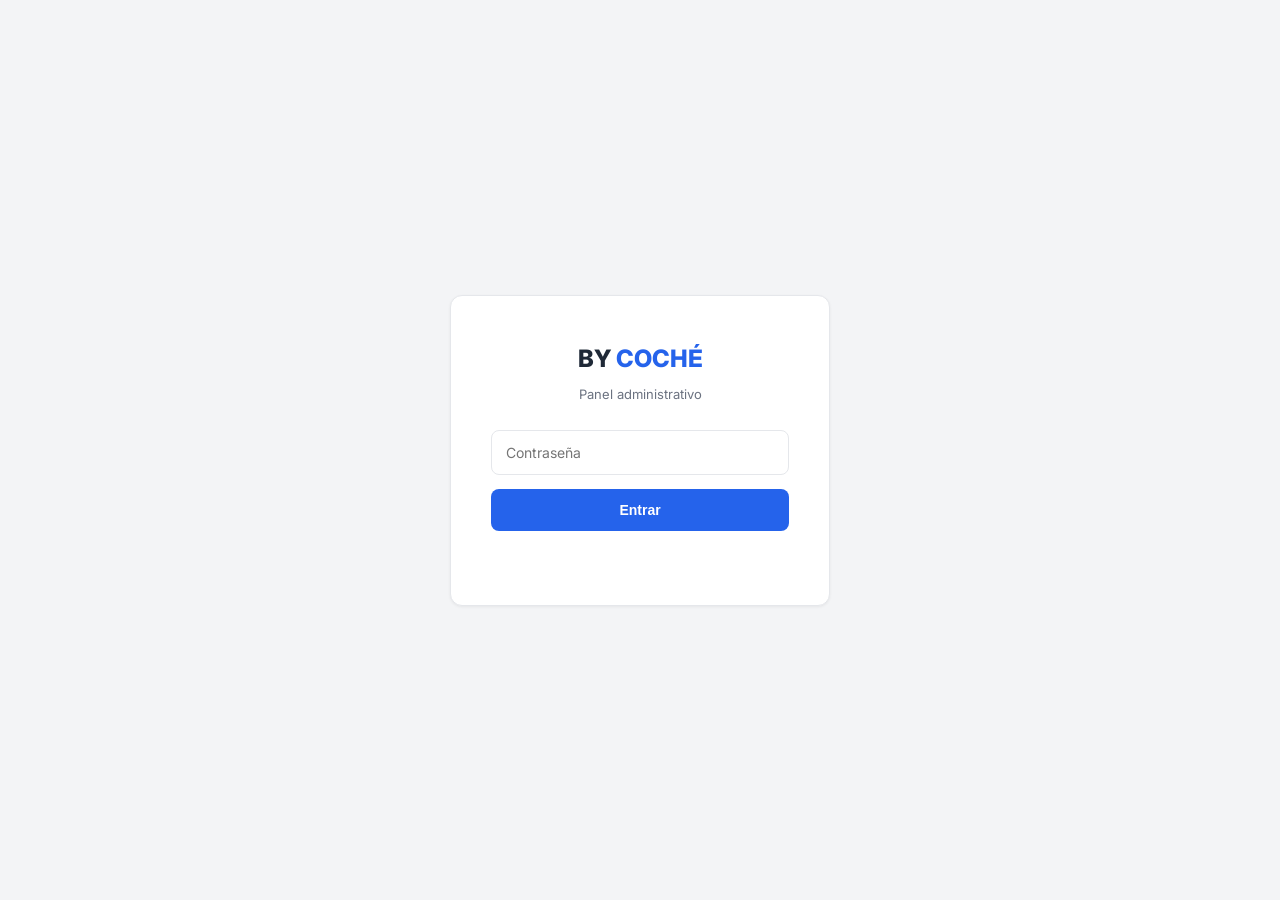
==== commit b17069f4: "Revamp admin panel layout and styles Updated styles and structure for the admin panel, including col" ====
--- a/admin.html
+++ b/admin.html
@@ -4,120 +4,132 @@
 <meta charset="UTF-8">
 <meta name="viewport" content="width=device-width, initial-scale=1.0">
 <title>BY COCHÉ — Panel Admin</title>
-<link rel="preconnect" href="https://fonts.googleapis.com">
-<link href="https://fonts.googleapis.com/css2?family=Fraunces:ital,opsz,wght@0,9..144,400..700;1,9..144,400..500&family=Inter:wght@400;500;600;700&display=swap" rel="stylesheet">
+<link href="https://fonts.googleapis.com/css2?family=Inter:wght@400;500;600;700;800&display=swap" rel="stylesheet">
 <style>
   :root{
-    --ink:#1B1B1B;
-    --bone:#F3ECE2;
-    --clay:#C97B5F;
-    --sage:#8A9A82;
-    --gold:#C9A66B;
-    --line: rgba(27,27,27,0.10);
-    --danger:#B5483D;
-    --panel-bg:#FBF8F4;
+    --ink:#1F2937;
+    --gray:#6B7280;
+    --bg:#F3F4F6;
+    --line:#E5E7EB;
+    --blue:#2563EB;
+    --green:#16A34A;
+    --purple:#7C3AED;
+    --red:#DC2626;
+    --yellow:#D97706;
   }
   *{box-sizing:border-box;}
-  body{
-    margin:0;
-    background:var(--panel-bg);
-    color:var(--ink);
-    font-family:'Inter',sans-serif;
-  }
+  body{ margin:0; background:var(--bg); color:var(--ink); font-family:'Inter',sans-serif; }
   a{color:inherit;}
 
-  #login-screen{
-    min-height:100vh; display:flex; align-items:center; justify-content:center;
-    padding:20px; background:var(--bone);
-  }
-  .login-box{ background:#fff; border:1px solid var(--line); padding:48px 40px; width:100%; max-width:380px; text-align:center; }
-  .login-box .logo{font-family:'Fraunces',serif; font-size:28px; margin-bottom:6px;}
-  .login-box .logo em{color:var(--clay); font-style:italic; font-weight:400;}
-  .login-box p{font-size:13px; opacity:0.6; margin-bottom:28px;}
-  .login-box input{ width:100%; padding:13px 14px; border:1px solid var(--line); font-size:14px; margin-bottom:14px; font-family:'Inter',sans-serif; }
-  .login-box button{ width:100%; padding:13px; background:var(--ink); color:var(--bone); border:none; font-size:13px; letter-spacing:1px; text-transform:uppercase; cursor:pointer; transition:background .2s; }
-  .login-box button:hover{background:var(--clay);}
-  .login-error{color:var(--danger); font-size:12px; margin-top:10px; min-height:16px;}
+  #login-screen{ min-height:100vh; display:flex; align-items:center; justify-content:center; padding:20px; background:var(--bg); }
+  .login-box{ background:#fff; border:1px solid var(--line); border-radius:12px; padding:48px 40px; width:100%; max-width:380px; text-align:center; box-shadow:0 1px 3px rgba(0,0,0,0.06);}
+  .login-box .logo{font-size:24px; font-weight:800; margin-bottom:6px;}
+  .login-box .logo span{color:var(--blue);}
+  .login-box p{font-size:13px; color:var(--gray); margin-bottom:28px;}
+  .login-box input{ width:100%; padding:13px 14px; border:1px solid var(--line); border-radius:8px; font-size:14px; margin-bottom:14px; font-family:'Inter',sans-serif; }
+  .login-box button{ width:100%; padding:13px; background:var(--blue); color:#fff; border:none; border-radius:8px; font-size:14px; font-weight:600; cursor:pointer; transition:background .2s; }
+  .login-box button:hover{background:#1D4ED8;}
+  .login-error{color:var(--red); font-size:12px; margin-top:10px; min-height:16px;}
 
   #admin-app{display:none;}
   .layout{display:flex; min-height:100vh;}
 
   .sidebar{ width:260px; background:#fff; border-right:1px solid var(--line); display:flex; flex-direction:column; padding:24px 0; flex-shrink:0; }
   .sidebar .brand{ display:flex; align-items:center; gap:10px; padding:0 22px 22px; border-bottom:1px solid var(--line); margin-bottom:18px; }
-  .brand-icon{ width:38px;height:38px;border-radius:8px; background:linear-gradient(135deg, var(--clay), var(--gold)); display:flex;align-items:center;justify-content:center; color:#fff;font-family:'Fraunces',serif;font-style:italic;font-size:18px; }
-  .brand-text .name{font-family:'Fraunces',serif; font-size:18px; line-height:1.1;}
-  .brand-text .sub{font-size:11px; opacity:0.55; text-transform:uppercase; letter-spacing:0.5px;}
-
-  .user-card{ margin:0 16px 20px; padding:14px; background:var(--bone); border-radius:8px; font-size:13px; }
-  .user-card .role{font-weight:600;}
-  .user-card .sub-role{font-size:11px; opacity:0.6;}
-  .status-dot{display:inline-flex; align-items:center; gap:6px; font-size:11px; color:var(--sage); margin-top:6px;}
-  .status-dot::before{content:""; width:7px;height:7px;border-radius:50%; background:var(--sage);}
-
-  .nav-item{ display:flex; align-items:center; justify-content:space-between; padding:12px 22px; font-size:14px; cursor:pointer; border-left:3px solid transparent; transition:.15s; }
-  .nav-item:hover{background:var(--bone);}
-  .nav-item.active{ border-left-color:var(--clay); background:var(--bone); font-weight:600; }
-  .nav-badge{ background:var(--sage); color:#fff; font-size:11px; padding:1px 7px; border-radius:10px; }
+  .brand-icon{ width:38px;height:38px;border-radius:10px; background:linear-gradient(135deg, var(--blue), var(--purple)); display:flex;align-items:center;justify-content:center; color:#fff; font-size:18px; }
+  .brand-text .name{font-size:17px; font-weight:800; line-height:1.1;}
+  .brand-text .name span{color:var(--blue);}
+  .brand-text .sub{font-size:11px; color:var(--gray);}
+
+  .user-card{ margin:0 16px 20px; padding:14px; background:var(--bg); border-radius:10px; font-size:13px; }
+  .user-card .role{font-weight:700;}
+  .user-card .sub-role{font-size:11px; color:var(--gray);}
+  .status-dot{display:inline-flex; align-items:center; gap:6px; font-size:11px; color:var(--green); margin-top:6px; font-weight:600;}
+  .status-dot::before{content:""; width:7px;height:7px;border-radius:50%; background:var(--green);}
+
+  .nav-item{ display:flex; align-items:center; justify-content:space-between; padding:12px 22px; font-size:14px; cursor:pointer; border-left:3px solid transparent; transition:.15s; color:var(--gray); font-weight:500; }
+  .nav-item:hover{background:var(--bg); color:var(--ink);}
+  .nav-item.active{ border-left-color:var(--blue); background:#EFF6FF; color:var(--blue); font-weight:700; }
+  .nav-badge{ background:var(--purple); color:#fff; font-size:11px; padding:1px 7px; border-radius:10px; }
 
   .sidebar-footer{ margin-top:auto; padding:16px 22px; border-top:1px solid var(--line); font-size:12px; }
-  .sidebar-footer .row{display:flex; justify-content:space-between; margin-bottom:4px; opacity:0.65;}
-  .logout-link{ display:block; margin-top:12px; color:var(--danger); cursor:pointer; font-weight:600; }
+  .sidebar-footer .row{display:flex; justify-content:space-between; margin-bottom:4px; color:var(--gray);}
+  .logout-link{ display:block; margin-top:12px; color:var(--red); cursor:pointer; font-weight:700; }
 
   .main{flex:1; padding:32px 40px; overflow-x:auto;}
   .main-header{ display:flex; justify-content:space-between; align-items:center; margin-bottom:28px; flex-wrap:wrap; gap:14px; }
-  .main-header h1{font-family:'Fraunces',serif; font-weight:500; font-size:28px; margin:0;}
+  .main-header h1{font-weight:800; font-size:26px; margin:0;}
   .header-actions{display:flex; gap:10px; align-items:center;}
-  .pill{ display:flex; align-items:center; gap:6px; font-size:12px; opacity:0.7; }
-  .pill .dot{width:7px;height:7px;border-radius:50%; background:var(--sage);}
-
-  .btn{ padding:10px 18px; font-size:12px; letter-spacing:0.5px; text-transform:uppercase; border:1px solid var(--ink); background:transparent; color:var(--ink); cursor:pointer; transition:.2s; border-radius:6px; }
-  .btn:hover{background:var(--ink); color:var(--bone);}
-  .btn-primary{background:var(--ink); color:var(--bone);}
-  .btn-primary:hover{background:var(--clay); border-color:var(--clay);}
-
-  .stats-grid{ display:grid; grid-template-columns:repeat(auto-fit, minmax(220px,1fr)); gap:18px; margin-bottom:32px; }
-  .stat-card{ background:#fff; border:1px solid var(--line); border-top:3px solid var(--sage); border-radius:8px; padding:20px; }
-  .stat-card.accent-clay{border-top-color:var(--clay);}
-  .stat-card.accent-gold{border-top-color:var(--gold);}
-  .stat-card.accent-danger{border-top-color:var(--danger);}
-  .stat-card .label{font-size:12px; opacity:0.6; margin-bottom:6px;}
-  .stat-card .value{font-family:'Fraunces',serif; font-size:26px;}
-  .stat-card .note{font-size:11px; opacity:0.5; margin-top:4px;}
-
-  .section-card{ background:#fff; border:1px solid var(--line); border-radius:8px; padding:24px; margin-bottom:24px; }
-  .section-card h2{font-family:'Fraunces',serif; font-weight:500; font-size:19px; margin:0 0 18px;}
+  .pill{ display:flex; align-items:center; gap:6px; font-size:12px; color:var(--gray); }
+  .pill .dot{width:7px;height:7px;border-radius:50%; background:var(--green);}
+
+  .btn{ padding:10px 18px; font-size:13px; font-weight:600; border:1px solid var(--line); background:#fff; color:var(--ink); cursor:pointer; transition:.2s; border-radius:8px; }
+  .btn:hover{background:var(--bg);}
+  .btn-primary{background:var(--blue); color:#fff; border-color:var(--blue);}
+  .btn-primary:hover{background:#1D4ED8;}
+  .btn-green{background:var(--green); color:#fff; border-color:var(--green);}
+  .btn-green:hover{background:#15803D;}
+
+  .stats-grid{ display:grid; grid-template-columns:repeat(auto-fit, minmax(220px,1fr)); gap:18px; margin-bottom:28px; }
+  .stat-card{ background:#fff; border:1px solid var(--line); border-left:4px solid var(--green); border-radius:10px; padding:20px; box-shadow:0 1px 2px rgba(0,0,0,0.03); }
+  .stat-card.accent-blue{border-left-color:var(--blue);}
+  .stat-card.accent-purple{border-left-color:var(--purple);}
+  .stat-card.accent-red{border-left-color:var(--red);}
+  .stat-card .top-row{display:flex; justify-content:space-between; align-items:flex-start;}
+  .stat-card .label{font-size:12px; color:var(--gray); margin-bottom:6px;}
+  .stat-card .value{font-size:24px; font-weight:800;}
+  .stat-card .note{font-size:11px; color:var(--gray); margin-top:4px;}
+  .stat-icon{font-size:20px;}
+
+  .section-card{ background:#fff; border:1px solid var(--line); border-radius:10px; padding:24px; margin-bottom:24px; box-shadow:0 1px 2px rgba(0,0,0,0.03); }
+  .section-card h2{font-weight:700; font-size:17px; margin:0 0 18px;}
 
   table{width:100%; border-collapse:collapse;}
   th, td{padding:13px 14px; text-align:left; font-size:13px; border-bottom:1px solid var(--line);}
-  th{text-transform:uppercase; letter-spacing:0.5px; font-size:10.5px; opacity:0.5;}
-  .thumb{width:38px; height:38px; object-fit:cover; border-radius:6px; background:var(--sage);}
-  .cat-tag{font-size:10px; text-transform:uppercase; padding:3px 8px; border-radius:4px; background:var(--bone); border:1px solid var(--line);}
-  .stock-low{color:var(--danger); font-weight:600;}
-  .mini-btn{ font-size:11px; padding:6px 10px; border:1px solid var(--line); background:transparent; cursor:pointer; border-radius:5px; transition:.2s; }
-  .mini-btn:hover{background:var(--ink); color:var(--bone);}
-  .mini-btn.danger:hover{background:var(--danger); border-color:var(--danger);}
-  .empty-row td{text-align:center; opacity:0.5; padding:36px;}
+  th{text-transform:uppercase; letter-spacing:0.4px; font-size:10.5px; color:var(--gray);}
+  .thumb{width:38px; height:38px; object-fit:cover; border-radius:8px; background:var(--line);}
+  .cat-tag{font-size:10.5px; font-weight:600; padding:3px 9px; border-radius:6px; background:#EFF6FF; color:var(--blue);}
+  .stock-low{color:var(--red); font-weight:700;}
+  .mini-btn{ font-size:11.5px; font-weight:600; padding:6px 11px; border:1px solid var(--line); background:#fff; cursor:pointer; border-radius:6px; transition:.2s; }
+  .mini-btn:hover{background:var(--blue); color:#fff; border-color:var(--blue);}
+  .mini-btn.danger:hover{background:var(--red); border-color:var(--red);}
+  .empty-row td{text-align:center; color:var(--gray); padding:36px;}
+
+  .status-badge{ font-size:11px; font-weight:700; padding:4px 10px; border-radius:20px; text-transform:capitalize; }
+  .status-pending{background:#FEF3C7; color:#92400E;}
+  .status-completed{background:#DCFCE7; color:#166534;}
+  .status-shipped{background:#DBEAFE; color:#1E40AF;}
+  .status-cancelled{background:#FEE2E2; color:#991B1B;}
 
   .field-grid{display:grid; grid-template-columns:1fr 1fr; gap:18px;}
-  .field label{display:block; font-size:11px; text-transform:uppercase; opacity:0.55; margin-bottom:6px;}
-  .field input, .field select, .field textarea{ width:100%; padding:11px 12px; border:1px solid var(--line); font-size:14px; font-family:'Inter',sans-serif; border-radius:6px; }
+  .field label{display:block; font-size:11.5px; font-weight:600; color:var(--gray); margin-bottom:6px;}
+  .field input, .field select, .field textarea{ width:100%; padding:11px 12px; border:1px solid var(--line); font-size:14px; font-family:'Inter',sans-serif; border-radius:8px; }
   .field textarea{resize:vertical; min-height:60px;}
 
-  .modal-overlay{ display:none; position:fixed; inset:0; background:rgba(27,27,27,0.5); align-items:center; justify-content:center; padding:20px; z-index:50; }
+  .modal-overlay{ display:none; position:fixed; inset:0; background:rgba(17,24,39,0.5); align-items:center; justify-content:center; padding:20px; z-index:50; }
   .modal-overlay.open{display:flex;}
-  .modal{background:#fff; width:100%; max-width:460px; padding:32px; border-radius:8px;}
-  .modal h2{font-family:'Fraunces',serif; font-weight:500; font-size:22px; margin:0 0 22px;}
+  .modal{background:#fff; width:100%; max-width:460px; padding:32px; border-radius:12px;}
+  .modal h2{font-weight:800; font-size:20px; margin:0 0 22px;}
   .modal .field{margin-bottom:16px;}
   .modal-actions{display:flex; gap:10px; margin-top:24px;}
   .modal-actions .btn{flex:1; text-align:center;}
   .modal-msg{font-size:12px; margin-top:10px; min-height:16px;}
-  .modal-msg.error{color:var(--danger);}
-  .modal-msg.ok{color:var(--sage);}
+  .modal-msg.error{color:var(--red);}
+  .modal-msg.ok{color:var(--green);}
 
   .panel{display:none;}
   .panel.active{display:block;}
 
-  .info-banner{ background:var(--bone); border:1px solid var(--line); border-radius:8px; padding:16px 18px; font-size:13px; line-height:1.5; opacity:0.85; }
+  .info-banner{ background:#EFF6FF; border:1px solid #BFDBFE; border-radius:10px; padding:16px 18px; font-size:13px; line-height:1.5; color:#1E3A8A; }
+  .info-banner code{background:#fff; padding:2px 6px; border-radius:4px; font-size:12px;}
+
+  .order-items{font-size:12px; color:var(--gray);}
+  .order-customer{font-weight:600;}
+  .order-customer .sub{font-size:11.5px; color:var(--gray); font-weight:400;}
+
+  select.status-select{
+    font-size:11px; font-weight:700; padding:4px 8px; border-radius:6px; border:1px solid var(--line);
+  }
 
   @media (max-width:900px){
     .sidebar{display:none;}
@@ -130,7 +142,7 @@
 
 <div id="login-screen">
   <div class="login-box">
-    <div class="logo">BY <em>COCHÉ</em></div>
+    <div class="logo">BY <span>COCHÉ</span></div>
     <p>Panel administrativo</p>
     <input type="password" id="login-password" placeholder="Contraseña" autocomplete="off">
     <button onclick="tryLogin()">Entrar</button>
@@ -143,67 +155,72 @@
 
     <aside class="sidebar">
       <div class="brand">
-        <div class="brand-icon">B</div>
+        <div class="brand-icon">🛒</div>
         <div class="brand-text">
-          <div class="name">BY Coché</div>
-          <div class="sub">Admin Panel</div>
+          <div class="name">BY <span>COCHÉ</span></div>
+          <div class="sub">Enterprise Admin</div>
         </div>
       </div>
 
       <div class="user-card">
         <div class="role">Administrador Principal</div>
-        <div class="sub-role">Acceso completo</div>
+        <div class="sub-role">Super Admin</div>
         <div class="status-dot" id="status-dot">Conectado</div>
       </div>
 
       <div class="nav-item active" data-panel="dashboard" onclick="switchPanel('dashboard')"><span>📊 Dashboard</span></div>
       <div class="nav-item" data-panel="productos" onclick="switchPanel('productos')"><span>📦 Productos</span><span class="nav-badge" id="nav-product-count">0</span></div>
-      <div class="nav-item" data-panel="pedidos" onclick="switchPanel('pedidos')"><span>🛒 Pedidos</span></div>
+      <div class="nav-item" data-panel="pedidos" onclick="switchPanel('pedidos')"><span>🛍️ Pedidos</span><span class="nav-badge" id="nav-pedidos-count">0</span></div>
       <div class="nav-item" data-panel="configuracion" onclick="switchPanel('configuracion')"><span>⚙️ Configuración</span></div>
 
       <div class="sidebar-footer">
         <div class="row"><span>Última sync:</span><span id="last-sync">—</span></div>
-        <div class="row"><span>Estado:</span><span id="sync-state" style="color:var(--sage);">—</span></div>
+        <div class="row"><span>Estado:</span><span id="sync-state" style="color:var(--green); font-weight:600;">—</span></div>
         <span class="logout-link" onclick="logout()">Cerrar sesión</span>
       </div>
     </aside>
 
     <main class="main">
 
+      <!-- DASHBOARD -->
       <div class="panel active" id="panel-dashboard">
         <div class="main-header">
-          <h1>Dashboard</h1>
+          <h1>Dashboard Enterprise</h1>
           <div class="header-actions">
             <span class="pill"><span class="dot"></span> <span id="api-status-text">Conectado</span></span>
-            <button class="btn" onclick="loadProducts()">↻ Sincronizar</button>
+            <button class="btn btn-primary" onclick="syncAll()">↻ Sincronizar</button>
           </div>
         </div>
 
         <div class="stats-grid">
-          <div class="stat-card accent-sage">
-            <div class="label">Valor del Inventario</div>
-            <div class="value" id="stat-inventory-value">₡0</div>
-            <div class="note">Suma de precio × stock</div>
+          <div class="stat-card">
+            <div class="top-row"><div><div class="label">Ingresos Totales (pedidos)</div><div class="value" id="stat-revenue">₡0</div></div><span class="stat-icon">💰</span></div>
+            <div class="note">Suma de pedidos completados/pagados</div>
           </div>
-          <div class="stat-card accent-clay">
-            <div class="label">Total Productos</div>
-            <div class="value" id="stat-total-products">0</div>
-            <div class="note">Sincronizado con Firebase</div>
+          <div class="stat-card accent-blue">
+            <div class="top-row"><div><div class="label">Total Pedidos</div><div class="value" id="stat-total-orders">0</div></div><span class="stat-icon">🛒</span></div>
+            <div class="note">Desde Firebase</div>
           </div>
-          <div class="stat-card accent-gold">
-            <div class="label">Unidades en Stock</div>
-            <div class="value" id="stat-total-stock">0</div>
-            <div class="note">Suma de todas las unidades</div>
+          <div class="stat-card accent-purple">
+            <div class="top-row"><div><div class="label">Total Productos</div><div class="value" id="stat-total-products">0</div></div><span class="stat-icon">📦</span></div>
+            <div class="note">Sincronizado</div>
           </div>
-          <div class="stat-card accent-danger">
-            <div class="label">Alertas de Stock</div>
-            <div class="value" id="stat-low-stock">0</div>
-            <div class="note">Productos con 2 unidades o menos</div>
+          <div class="stat-card accent-red">
+            <div class="top-row"><div><div class="label">Alertas Stock</div><div class="value" id="stat-low-stock">0</div></div><span class="stat-icon">⚠️</span></div>
+            <div class="note">Requieren atención</div>
           </div>
         </div>
 
         <div class="section-card">
-          <h2>Productos recientes</h2>
+          <h2>Pedidos Recientes</h2>
+          <table>
+            <thead><tr><th>Cliente</th><th>Total</th><th>Estado</th><th>Pago</th><th>Fecha</th></tr></thead>
+            <tbody id="dashboard-orders-rows"><tr class="empty-row"><td colspan="5">Cargando…</td></tr></tbody>
+          </table>
+        </div>
+
+        <div class="section-card">
+          <h2>Productos (inventario)</h2>
           <table>
             <thead><tr><th>Img</th><th>Nombre</th><th>Categoría</th><th>Precio</th><th>Stock</th></tr></thead>
             <tbody id="dashboard-recent-rows"><tr class="empty-row"><td colspan="5">Cargando…</td></tr></tbody>
@@ -211,24 +228,16 @@
         </div>
 
         <div class="section-card">
-          <h2>Estado del sistema</h2>
+          <h2>Estado del Sistema</h2>
           <div class="stats-grid">
-            <div class="stat-card accent-sage">
-              <div class="label">Backend</div>
-              <div class="value" style="font-size:16px;">Firebase Firestore</div>
-            </div>
-            <div class="stat-card accent-clay">
-              <div class="label">Conexión</div>
-              <div class="value" style="font-size:16px;">Cloudflare Tunnel (HTTPS)</div>
-            </div>
-            <div class="stat-card accent-gold">
-              <div class="label">Hosting tienda</div>
-              <div class="value" style="font-size:16px;">GitHub Pages</div>
-            </div>
+            <div class="stat-card"><div class="label">API Conectada</div><div class="value" style="font-size:15px;">Firebase Firestore</div></div>
+            <div class="stat-card accent-blue"><div class="label">Conexión Segura</div><div class="value" style="font-size:15px;">Cloudflare Tunnel (HTTPS)</div></div>
+            <div class="stat-card accent-purple"><div class="label">Hosting Tienda</div><div class="value" style="font-size:15px;">GitHub Pages</div></div>
           </div>
         </div>
       </div>
 
+      <!-- PRODUCTOS (sin cambios funcionales respecto al panel anterior) -->
       <div class="panel" id="panel-productos">
         <div class="main-header">
           <h1>Productos</h1>
@@ -242,17 +251,28 @@
         </div>
       </div>
 
+      <!-- PEDIDOS (real, desde Firestore) -->
       <div class="panel" id="panel-pedidos">
-        <div class="main-header"><h1>Pedidos</h1></div>
+        <div class="main-header">
+          <h1>Gestión de Pedidos</h1>
+          <button class="btn btn-primary" onclick="loadOrders()">↻ Sincronizar pedidos</button>
+        </div>
+        <div class="section-card">
+          <table>
+            <thead>
+              <tr><th>Cliente</th><th>Productos</th><th>Total</th><th>Estado</th><th>Pago</th><th>Fecha</th></tr>
+            </thead>
+            <tbody id="order-rows"><tr class="empty-row"><td colspan="6">Cargando pedidos…</td></tr></tbody>
+          </table>
+        </div>
         <div class="info-banner">
-          Por ahora, los pedidos de BY COCHÉ se reciben directamente por <strong>WhatsApp</strong> y <strong>correo</strong> cuando un cliente completa el checkout en la tienda — no se guardan en una base de datos todavía.
-          <br><br>
-          Si quieres ver aquí un historial real de pedidos (cliente, productos, estado, pago), se puede agregar una colección <code>pedidos</code> en Firestore y conectar el checkout de la tienda para que guarde cada orden automáticamente. Es un paso adicional al que ya tenemos — dilo y lo construimos.
+          Los pedidos se guardan automáticamente cuando un cliente completa el checkout en la tienda (antes de abrir WhatsApp). Puedes cambiar el estado de cada pedido directamente en la tabla.
         </div>
       </div>
 
+      <!-- CONFIGURACIÓN -->
       <div class="panel" id="panel-configuracion">
-        <div class="main-header"><h1>Configuración de la tienda</h1></div>
+        <div class="main-header"><h1>Configuración de la Tienda</h1></div>
         <div class="section-card">
           <h2>Información básica</h2>
           <div class="field-grid">
@@ -263,7 +283,7 @@
           </div>
         </div>
         <div class="info-banner">
-          Estos datos son fijos en el código del sitio por ahora. Si quieres poder editarlos desde aquí y que se actualicen en la tienda automáticamente, se puede agregar una colección <code>configuracion</code> en Firestore — otra mejora futura opcional.
+          Estos datos son fijos en el código del sitio por ahora. Se puede agregar una colección <code>configuracion</code> en Firestore para editarlos desde aquí — mejora futura opcional.
         </div>
       </div>
 
@@ -271,6 +291,7 @@
   </div>
 </div>
 
+<!-- MODAL PRODUCTO (idéntico al panel anterior) -->
 <div class="modal-overlay" id="modal-overlay">
   <div class="modal">
     <h2 id="modal-title">Nuevo producto</h2>
@@ -298,12 +319,17 @@
 
 <script>
   // 👉 Si el backend cambia de dominio/puerto, actualiza esta línea:
-  const API_URL = "https://receives-ralph-competitive-volt.trycloudflare.com/api/products";
+  const BASE_URL = "https://legislative-erik-paintball-certificate.trycloudflare.com";
+  const API_URL = BASE_URL + "/api/products";
+  const ORDERS_API_URL = BASE_URL + "/api/pedidos";
   const ADMIN_PASSWORD = "admin123456";
 
   let productsCache = [];
+  let ordersCache = [];
   const categoryLabels = { moda: 'Moda', anime: 'Colección Japón', hogar: 'Hogar' };
-
+  const statusLabels = { pending: 'Pendiente', completed: 'Completado', shipped: 'Enviado', cancelled: 'Cancelado' };
+
+  // ---------- LOGIN (sin cambios) ----------
   function tryLogin(){
     const pass = document.getElementById('login-password').value;
     if(pass === ADMIN_PASSWORD){
@@ -325,7 +351,7 @@
   function showAdmin(){
     document.getElementById('login-screen').style.display = 'none';
     document.getElementById('admin-app').style.display = 'block';
-    loadProducts();
+    syncAll();
   }
 
   if(sessionStorage.getItem('byCocheAdminAuth') === 'ok'){ showAdmin(); }
@@ -334,47 +360,48 @@
     document.querySelectorAll('.nav-item').forEach(el => el.classList.toggle('active', el.dataset.panel === name));
     document.querySelectorAll('.panel').forEach(el => el.classList.remove('active'));
     document.getElementById('panel-' + name).classList.add('active');
+    if(name === 'pedidos') loadOrders();
   }
 
   function formatPriceCRC(n){ return '₡' + Number(n || 0).toLocaleString('es-CR'); }
   function nowTime(){ return new Date().toLocaleTimeString('es-CR', { hour:'2-digit', minute:'2-digit' }); }
-
+  function formatDate(iso){
+    try{ return new Date(iso).toLocaleDateString('es-CR') + ' ' + new Date(iso).toLocaleTimeString('es-CR', {hour:'2-digit',minute:'2-digit'}); }
+    catch(e){ return iso || '—'; }
+  }
+
+  async function syncAll(){
+    await Promise.all([loadProducts(), loadOrders()]);
+    document.getElementById('last-sync').textContent = nowTime();
+    document.getElementById('sync-state').textContent = 'Sincronizado';
+  }
+
+  // ---------- PRODUCTOS: misma lógica de antes, sin cambios ----------
   async function loadProducts(){
     try{
       const res = await fetch(API_URL);
       if(!res.ok) throw new Error('Respuesta no válida');
       productsCache = await res.json();
-      renderAll();
+      renderProducts();
       document.getElementById('status-dot').textContent = 'Conectado';
       document.getElementById('api-status-text').textContent = 'Conectado a Firebase';
-      document.getElementById('last-sync').textContent = nowTime();
-      document.getElementById('sync-state').textContent = 'Sincronizado';
     }catch(err){
       console.error(err);
       document.getElementById('status-dot').textContent = 'Sin conexión';
       document.getElementById('api-status-text').textContent = 'Sin conexión';
-      document.getElementById('sync-state').textContent = 'Error';
-      document.getElementById('sync-state').style.color = '#B5483D';
       document.getElementById('product-rows').innerHTML = `<tr class="empty-row"><td colspan="6">No se pudo conectar con el backend.</td></tr>`;
       document.getElementById('dashboard-recent-rows').innerHTML = `<tr class="empty-row"><td colspan="5">Sin conexión.</td></tr>`;
     }
   }
 
-  function renderAll(){
+  function renderProducts(){
     document.getElementById('nav-product-count').textContent = productsCache.length;
-
     const totalProducts = productsCache.length;
-    const totalStock = productsCache.reduce((sum,p) => sum + (Number(p.stock) || 0), 0);
-    const inventoryValue = productsCache.reduce((sum,p) => sum + (Number(p.precio) || 0) * (Number(p.stock) || 0), 0);
     const lowStock = productsCache.filter(p => (Number(p.stock) || 0) <= 2).length;
-
     document.getElementById('stat-total-products').textContent = totalProducts;
-    document.getElementById('stat-total-stock').textContent = totalStock;
-    document.getElementById('stat-inventory-value').textContent = formatPriceCRC(inventoryValue);
     document.getElementById('stat-low-stock').textContent = lowStock;
-
     renderProductRows();
-    renderDashboardRows();
+    renderDashboardProductRows();
   }
 
   function renderProductRows(){
@@ -398,7 +425,7 @@
     `).join('');
   }
 
-  function renderDashboardRows(){
+  function renderDashboardProductRows(){
     const rowsEl = document.getElementById('dashboard-recent-rows');
     const recent = productsCache.slice(-5).reverse();
     if(!recent.length){
@@ -490,6 +517,103 @@
       alert('No se pudo eliminar. Revisa la conexión.');
     }
   }
+
+  // ---------- PEDIDOS (nuevo, real) ----------
+  async function loadOrders(){
+    try{
+      const res = await fetch(ORDERS_API_URL);
+      if(!res.ok) throw new Error('Respuesta no válida');
+      ordersCache = await res.json();
+      renderOrders();
+    }catch(err){
+      console.error(err);
+      document.getElementById('order-rows').innerHTML = `<tr class="empty-row"><td colspan="6">No se pudo conectar con el backend de pedidos.</td></tr>`;
+      document.getElementById('dashboard-orders-rows').innerHTML = `<tr class="empty-row"><td colspan="5">Sin conexión.</td></tr>`;
+    }
+  }
+
+  function renderOrders(){
+    document.getElementById('nav-pedidos-count').textContent = ordersCache.length;
+    document.getElementById('stat-total-orders').textContent = ordersCache.length;
+
+    const revenue = ordersCache
+      .filter(o => o.estado === 'completed' || o.estado === 'shipped')
+      .reduce((sum,o) => sum + (Number(o.total) || 0), 0);
+    document.getElementById('stat-revenue').textContent = formatPriceCRC(revenue);
+
+    renderOrderRows();
+    renderDashboardOrderRows();
+  }
+
+  function itemsSummary(items){
+    if(!Array.isArray(items)) return '—';
+    return items.map(i => `${i.nombre} x${i.cantidad}`).join(', ');
+  }
+
+  function statusBadgeClass(estado){
+    return 'status-' + (estado || 'pending');
+  }
+
+  function renderOrderRows(){
+    const rowsEl = document.getElementById('order-rows');
+    if(!ordersCache.length){
+      rowsEl.innerHTML = `<tr class="empty-row"><td colspan="6">Aún no hay pedidos. Aparecerán aquí cuando un cliente compre en la tienda.</td></tr>`;
+      return;
+    }
+    rowsEl.innerHTML = ordersCache.map(o => `
+      <tr>
+        <td>
+          <div class="order-customer">${o.cliente || 'Sin nombre'}</div>
+          <div class="sub">${o.telefono || ''}</div>
+        </td>
+        <td class="order-items">${itemsSummary(o.items)}</td>
+        <td>${formatPriceCRC(o.total)}</td>
+        <td>
+          <select class="status-select" onchange="updateOrderStatus('${o.id}', this.value)">
+            <option value="pending" ${o.estado === 'pending' ? 'selected' : ''}>Pendiente</option>
+            <option value="completed" ${o.estado === 'completed' ? 'selected' : ''}>Completado</option>
+            <option value="shipped" ${o.estado === 'shipped' ? 'selected' : ''}>Enviado</option>
+            <option value="cancelled" ${o.estado === 'cancelled' ? 'selected' : ''}>Cancelado</option>
+          </select>
+        </td>
+        <td>${o.metodoPago || '—'}</td>
+        <td>${formatDate(o.fecha)}</td>
+      </tr>
+    `).join('');
+  }
+
+  function renderDashboardOrderRows(){
+    const rowsEl = document.getElementById('dashboard-orders-rows');
+    const recent = ordersCache.slice(0, 5);
+    if(!recent.length){
+      rowsEl.innerHTML = `<tr class="empty-row"><td colspan="5">Sin pedidos todavía.</td></tr>`;
+      return;
+    }
+    rowsEl.innerHTML = recent.map(o => `
+      <tr>
+        <td>${o.cliente || 'Sin nombre'}</td>
+        <td>${formatPriceCRC(o.total)}</td>
+        <td><span class="status-badge ${statusBadgeClass(o.estado)}">${statusLabels[o.estado] || 'Pendiente'}</span></td>
+        <td>${o.metodoPago || '—'}</td>
+        <td>${formatDate(o.fecha)}</td>
+      </tr>
+    `).join('');
+  }
+
+  async function updateOrderStatus(id, nuevoEstado){
+    try{
+      const res = await fetch(`${ORDERS_API_URL}/${id}`, {
+        method:'PUT',
+        headers:{'Content-Type':'application/json'},
+        body: JSON.stringify({ estado: nuevoEstado })
+      });
+      if(!res.ok) throw new Error('Error al actualizar estado');
+      await loadOrders();
+    }catch(err){
+      console.error(err);
+      alert('No se pudo actualizar el estado del pedido.');
+    }
+  }
 </script>
 
 </body>
